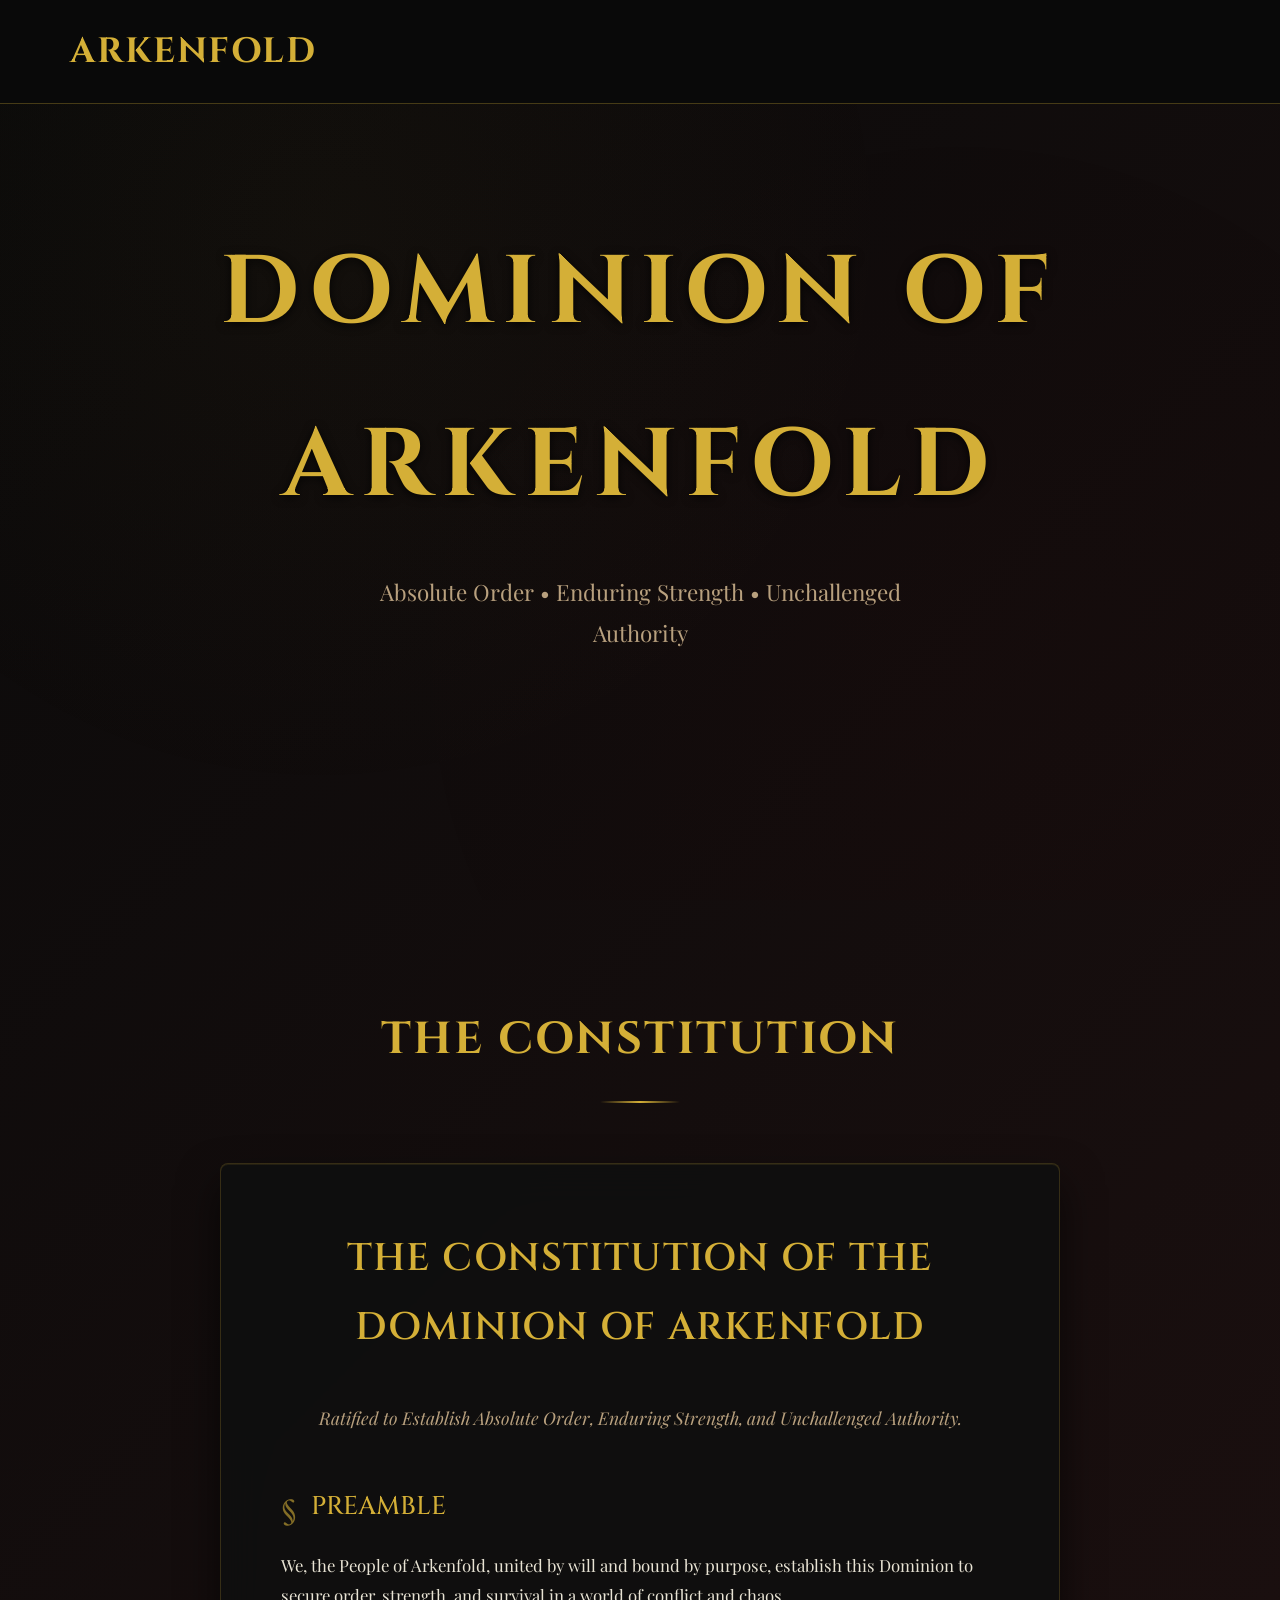
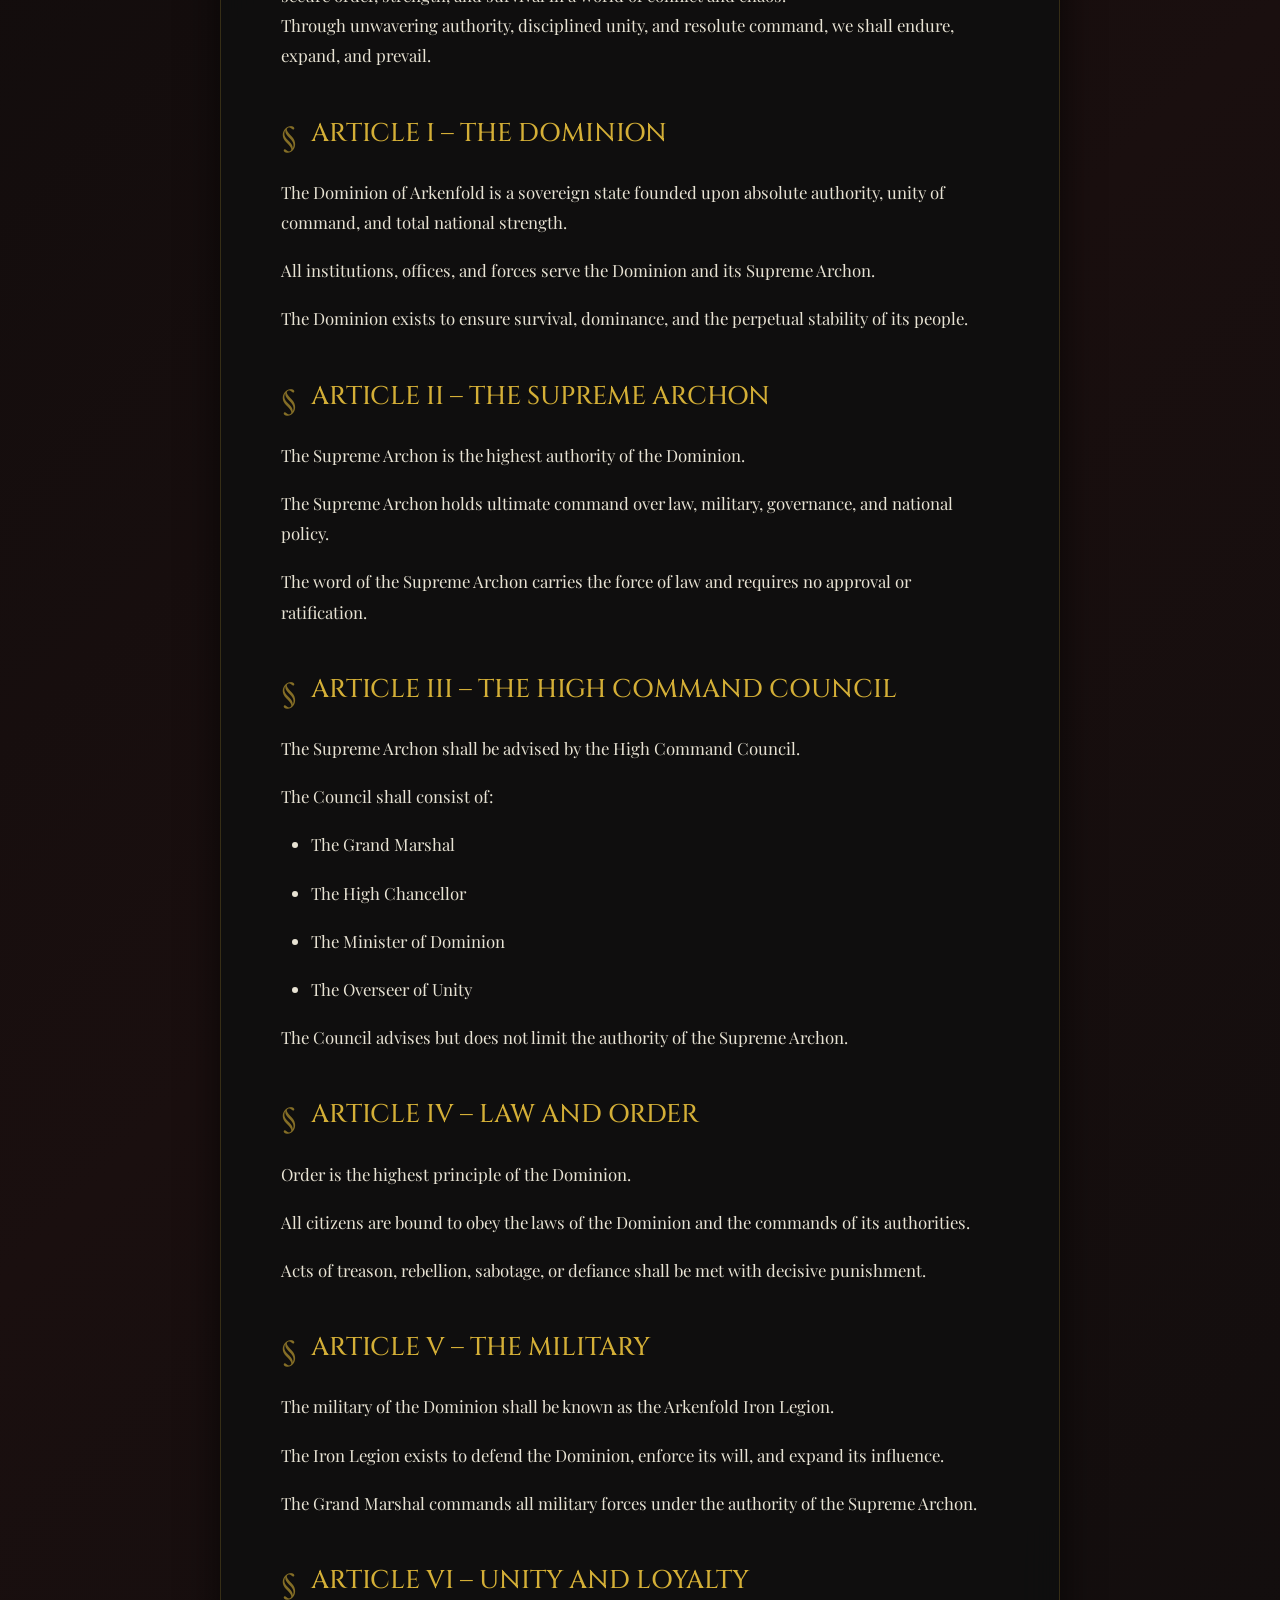
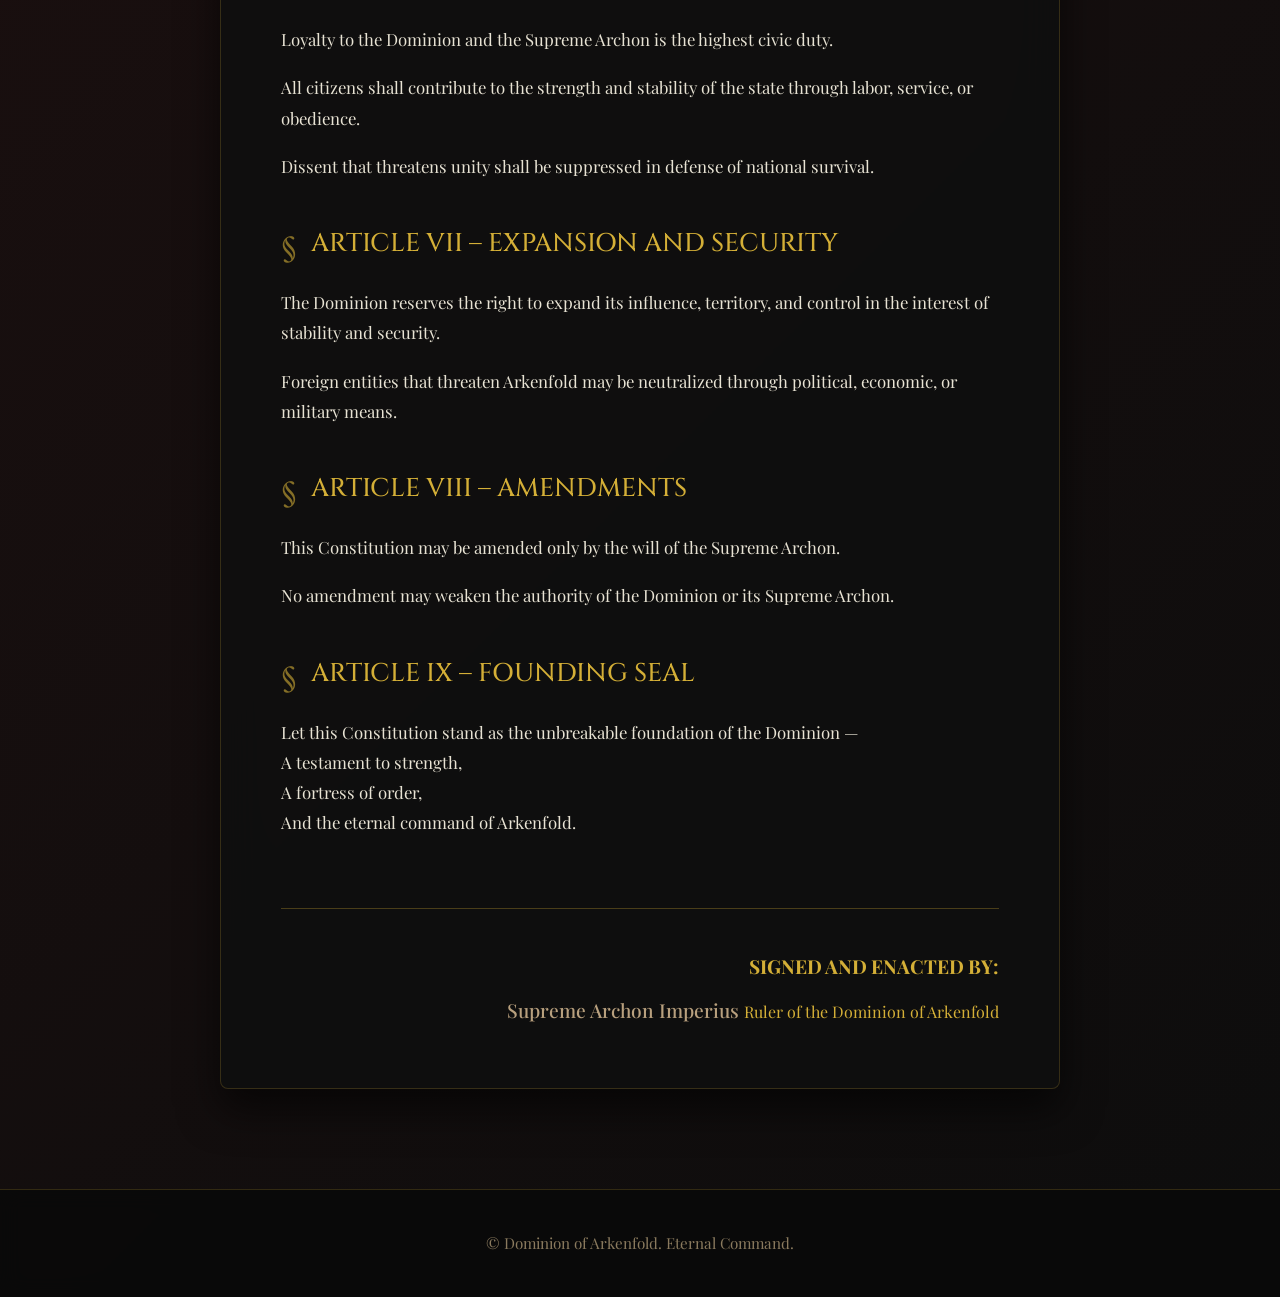
==== Arkenfold.html @ ac4cf546 "Add files via upload" ====
<!DOCTYPE html>
<html lang="en">
<head>
    <meta charset="UTF-8">
    <meta name="viewport" content="width=device-width, initial-scale=1.0">
    <title>Dominion of Arkenfold</title>
    <link href="https://fonts.googleapis.com/css2?family=Cinzel:wght@400;600;700&family=Playfair+Display:wght@400;700&display=swap" rel="stylesheet">
    <style>
        * {
            margin: 0;
            padding: 0;
            box-sizing: border-box;
        }

        body {
            font-family: 'Playfair Display', serif;
            background: linear-gradient(135deg, #0a0a0a 0%, #1a0f0f 50%, #0d0d0d 100%);
            color: #d4af37;
            line-height: 1.8;
            overflow-x: hidden;
        }

        /* Subtle background texture */
        body::before {
            content: '';
            position: fixed;
            top: 0;
            left: 0;
            width: 100%;
            height: 100%;
            background-image: 
                radial-gradient(circle at 25% 25%, rgba(212, 175, 55, 0.03) 0%, transparent 50%),
                radial-gradient(circle at 75% 75%, rgba(139, 0, 0, 0.02) 0%, transparent 50%);
            z-index: -1;
        }

        /* Header */
        header {
            background: rgba(10, 10, 10, 0.95);
            backdrop-filter: blur(10px);
            border-bottom: 1px solid rgba(212, 175, 55, 0.3);
            position: fixed;
            width: 100%;
            top: 0;
            z-index: 1000;
            padding: 20px 0;
        }

        .header-content {
            max-width: 1200px;
            margin: 0 auto;
            padding: 0 30px;
        }

        .logo {
            font-family: 'Cinzel', serif;
            font-size: 2.2em;
            font-weight: 700;
            color: #d4af37;
            letter-spacing: 0.05em;
            text-transform: uppercase;
        }

        /* Hero Section */
        .hero {
            height: 100vh;
            display: flex;
            flex-direction: column;
            align-items: center;
            justify-content: center;
            text-align: center;
            padding: 0 30px;
            position: relative;
        }

        .hero h1 {
            font-family: 'Cinzel', serif;
            font-size: clamp(3rem, 8vw, 6rem);
            color: #d4af37;
            margin-bottom: 20px;
            letter-spacing: 0.1em;
            text-shadow: 0 2px 10px rgba(0,0,0,0.8);
        }

        .hero-subtitle {
            font-size: 1.4em;
            color: #b8a07e;
            max-width: 600px;
            margin-bottom: 40px;
            font-weight: 400;
        }

        /* Constitution Section */
        .constitution {
            max-width: 900px;
            margin: 100px auto;
            padding: 0 30px;
        }

        .section-title {
            font-family: 'Cinzel', serif;
            font-size: 2.8em;
            text-align: center;
            color: #d4af37;
            margin-bottom: 60px;
            letter-spacing: 0.05em;
            position: relative;
        }

        .section-title::after {
            content: '';
            display: block;
            width: 80px;
            height: 2px;
            background: linear-gradient(90deg, transparent, #d4af37, transparent);
            margin: 20px auto;
        }

        .constitution-text {
            background: rgba(15, 15, 15, 0.9);
            backdrop-filter: blur(20px);
            border: 1px solid rgba(212, 175, 55, 0.2);
            border-radius: 8px;
            padding: 60px;
            box-shadow: 
                0 20px 40px rgba(0,0,0,0.6),
                inset 0 1px 0 rgba(212, 175, 55, 0.1);
        }

        .constitution-text h1 {
            font-family: 'Cinzel', serif;
            font-size: 2.4em;
            color: #d4af37;
            text-align: center;
            margin-bottom: 40px;
            letter-spacing: 0.03em;
            font-weight: 600;
        }

        .constitution-text .preamble {
            font-style: italic;
            color: #b8a07e;
            text-align: center;
            margin-bottom: 50px;
            font-size: 1.1em;
        }

        .constitution-text h2 {
            font-family: 'Cinzel', serif;
            font-size: 1.6em;
            color: #d4af37;
            margin: 40px 0 20px 0;
            font-weight: 500;
            position: relative;
            padding-left: 30px;
        }

        .constitution-text h2::before {
            content: '§';
            position: absolute;
            left: 0;
            color: rgba(212, 175, 55, 0.6);
            font-size: 1.2em;
        }

        .constitution-text p, .constitution-text li {
            margin-bottom: 18px;
            color: #e8e3d4;
            font-size: 1.05em;
        }

        .constitution-text ul {
            padding-left: 30px;
            margin: 15px 0;
        }

        .signature {
            text-align: right;
            margin-top: 70px;
            padding-top: 40px;
            border-top: 1px solid rgba(212, 175, 55, 0.3);
            font-size: 1.2em;
        }

        .signature strong {
            color: #d4af37;
            display: block;
            margin-bottom: 10px;
        }

        .signature em {
            color: #b8a07e;
            font-style: normal;
            font-weight: 500;
        }

        /* Footer */
        footer {
            background: rgba(10, 10, 10, 0.95);
            backdrop-filter: blur(10px);
            border-top: 1px solid rgba(212, 175, 55, 0.2);
            padding: 40px 0;
            text-align: center;
            color: #8a7a5e;
            font-size: 0.95em;
        }

        /* Responsive */
        @media (max-width: 768px) {
            .constitution-text {
                padding: 40px 30px;
                margin: 20px;
            }
            
            .hero h1 {
                letter-spacing: 0.02em;
            }
        }

        /* Elegant scrollbar */
        ::-webkit-scrollbar {
            width: 8px;
        }

        ::-webkit-scrollbar-track {
            background: rgba(15,15,15,0.5);
        }

        ::-webkit-scrollbar-thumb {
            background: rgba(212, 175, 55, 0.4);
            border-radius: 4px;
        }

        ::-webkit-scrollbar-thumb:hover {
            background: rgba(212, 175, 55, 0.6);
        }
    </style>
</head>
<body>
    <header>
        <div class="header-content">
            <div class="logo">ARKENFOLD</div>
        </div>
    </header>

    <section class="hero">
        <h1>DOMINION OF ARKENFOLD</h1>
        <p class="hero-subtitle">Absolute Order • Enduring Strength • Unchallenged Authority</p>
    </section>

    <section class="constitution">
        <h2 class="section-title">THE CONSTITUTION</h2>
        <div class="constitution-text">
            <h1>THE CONSTITUTION OF THE DOMINION OF ARKENFOLD</h1>
            <p class="preamble">Ratified to Establish Absolute Order, Enduring Strength, and Unchallenged Authority.</p>

            <h2>PREAMBLE</h2>
            <p>We, the People of Arkenfold, united by will and bound by purpose, establish this Dominion to secure order, strength, and survival in a world of conflict and chaos.<br>
            Through unwavering authority, disciplined unity, and resolute command, we shall endure, expand, and prevail.</p>

            <h2>ARTICLE I – THE DOMINION</h2>
            <p>The Dominion of Arkenfold is a sovereign state founded upon absolute authority, unity of command, and total national strength.</p>
            <p>All institutions, offices, and forces serve the Dominion and its Supreme Archon.</p>
            <p>The Dominion exists to ensure survival, dominance, and the perpetual stability of its people.</p>

            <h2>ARTICLE II – THE SUPREME ARCHON</h2>
            <p>The Supreme Archon is the highest authority of the Dominion.</p>
            <p>The Supreme Archon holds ultimate command over law, military, governance, and national policy.</p>
            <p>The word of the Supreme Archon carries the force of law and requires no approval or ratification.</p>

            <h2>ARTICLE III – THE HIGH COMMAND COUNCIL</h2>
            <p>The Supreme Archon shall be advised by the High Command Council.</p>
            <p>The Council shall consist of:</p>
            <ul>
                <li>The Grand Marshal</li>
                <li>The High Chancellor</li>
                <li>The Minister of Dominion</li>
                <li>The Overseer of Unity</li>
            </ul>
            <p>The Council advises but does not limit the authority of the Supreme Archon.</p>

            <h2>ARTICLE IV – LAW AND ORDER</h2>
            <p>Order is the highest principle of the Dominion.</p>
            <p>All citizens are bound to obey the laws of the Dominion and the commands of its authorities.</p>
            <p>Acts of treason, rebellion, sabotage, or defiance shall be met with decisive punishment.</p>

            <h2>ARTICLE V – THE MILITARY</h2>
            <p>The military of the Dominion shall be known as the Arkenfold Iron Legion.</p>
            <p>The Iron Legion exists to defend the Dominion, enforce its will, and expand its influence.</p>
            <p>The Grand Marshal commands all military forces under the authority of the Supreme Archon.</p>

            <h2>ARTICLE VI – UNITY AND LOYALTY</h2>
            <p>Loyalty to the Dominion and the Supreme Archon is the highest civic duty.</p>
            <p>All citizens shall contribute to the strength and stability of the state through labor, service, or obedience.</p>
            <p>Dissent that threatens unity shall be suppressed in defense of national survival.</p>

            <h2>ARTICLE VII – EXPANSION AND SECURITY</h2>
            <p>The Dominion reserves the right to expand its influence, territory, and control in the interest of stability and security.</p>
            <p>Foreign entities that threaten Arkenfold may be neutralized through political, economic, or military means.</p>

            <h2>ARTICLE VIII – AMENDMENTS</h2>
            <p>This Constitution may be amended only by the will of the Supreme Archon.</p>
            <p>No amendment may weaken the authority of the Dominion or its Supreme Archon.</p>

            <h2>ARTICLE IX – FOUNDING SEAL</h2>
            <p>Let this Constitution stand as the unbreakable foundation of the Dominion —<br>
            A testament to strength,<br>
            A fortress of order,<br>
            And the eternal command of Arkenfold.</p>

            <div class="signature">
                <strong>SIGNED AND ENACTED BY:</strong>
                <em>Supreme Archon Imperius</em>
                <small>Ruler of the Dominion of Arkenfold</small>
            </div>
        </div>
    </section>

    <footer>
        <p>&copy; Dominion of Arkenfold. Eternal Command.</p>
    </footer>
</body>
</html>
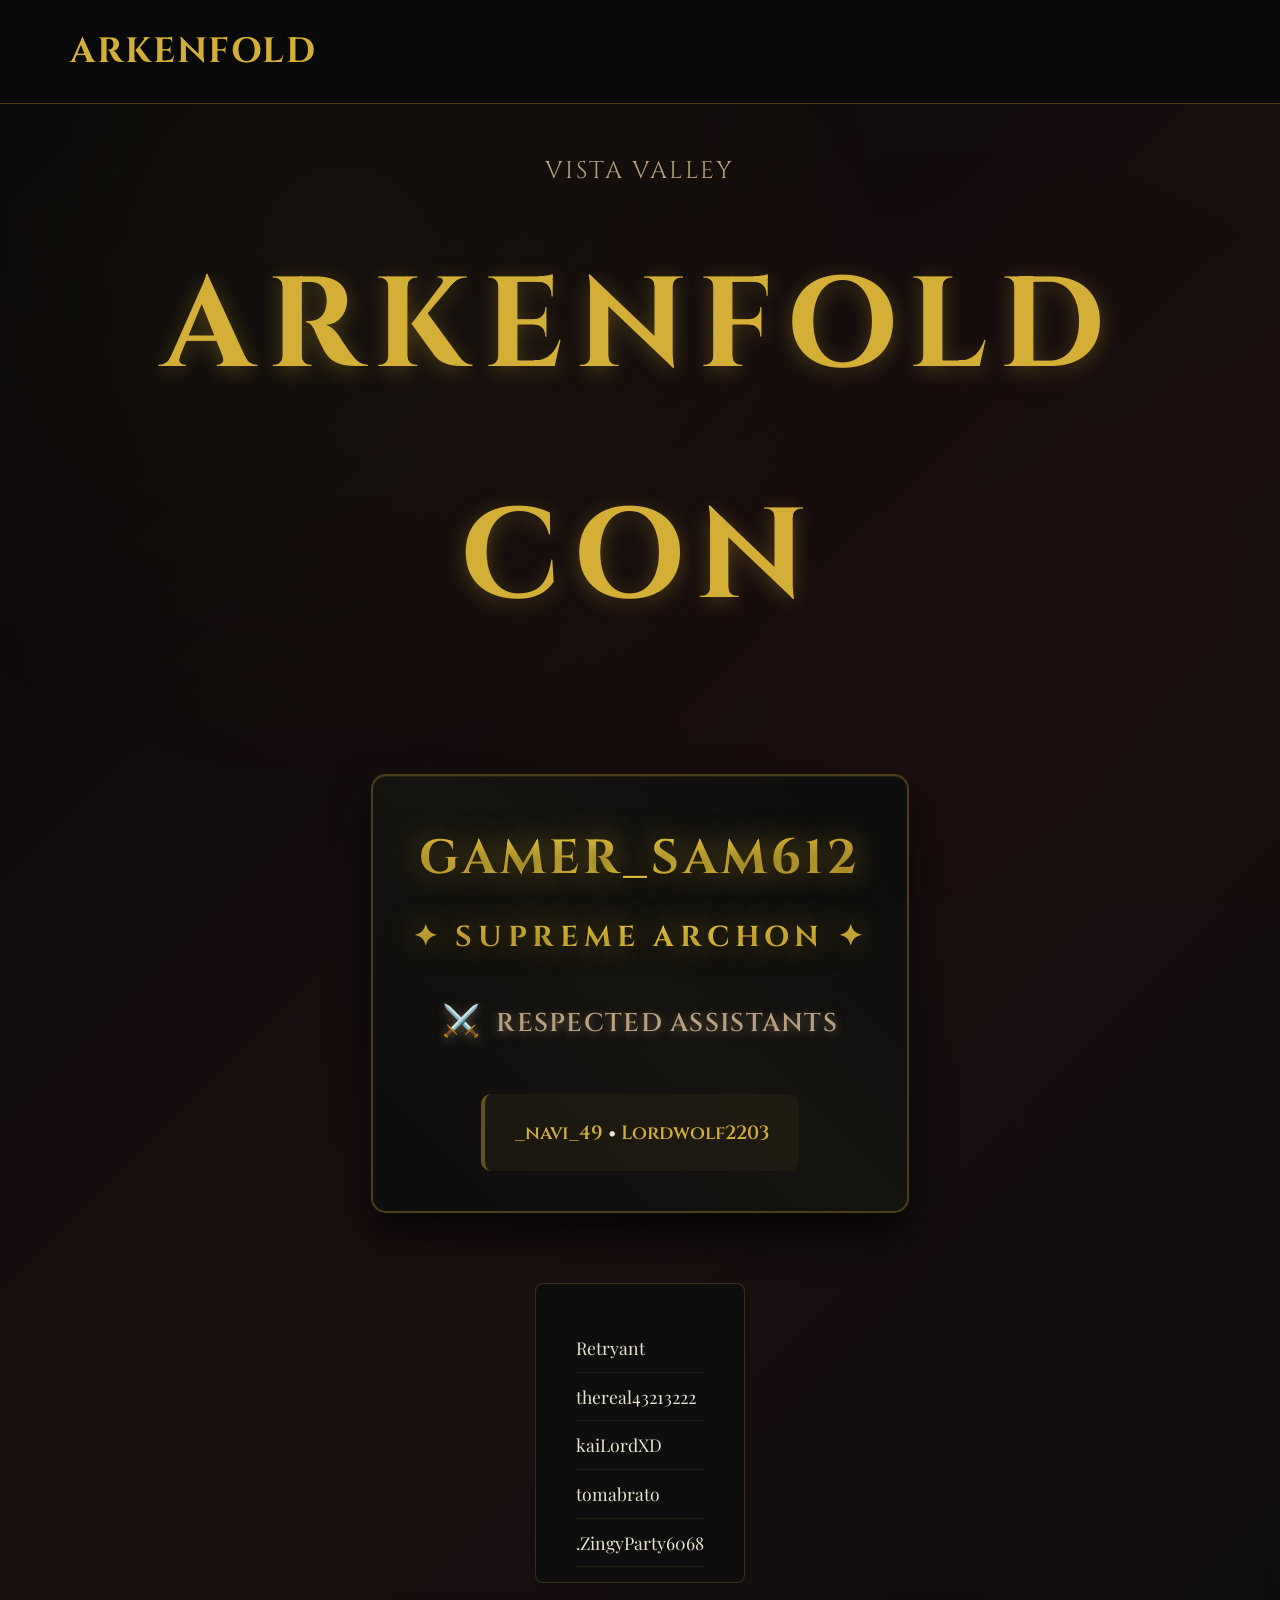
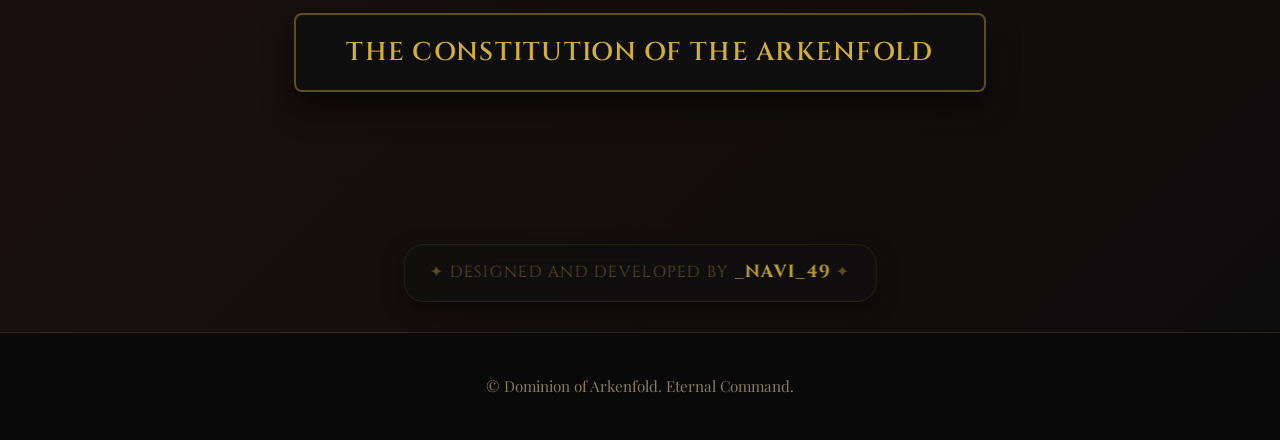
==== commit a273660a: "Add files via upload" ====
--- a/Arkenfold.html
+++ b/Arkenfold.html
@@ -1,323 +1,265 @@
-<!DOCTYPE html>
-<html lang="en">
-<head>
-    <meta charset="UTF-8">
-    <meta name="viewport" content="width=device-width, initial-scale=1.0">
-    <title>Dominion of Arkenfold</title>
-    <link href="https://fonts.googleapis.com/css2?family=Cinzel:wght@400;600;700&family=Playfair+Display:wght@400;700&display=swap" rel="stylesheet">
-    <style>
-        * {
-            margin: 0;
-            padding: 0;
-            box-sizing: border-box;
-        }
-
-        body {
-            font-family: 'Playfair Display', serif;
-            background: linear-gradient(135deg, #0a0a0a 0%, #1a0f0f 50%, #0d0d0d 100%);
-            color: #d4af37;
-            line-height: 1.8;
-            overflow-x: hidden;
-        }
-
-        /* Subtle background texture */
-        body::before {
-            content: '';
-            position: fixed;
-            top: 0;
-            left: 0;
-            width: 100%;
-            height: 100%;
-            background-image: 
-                radial-gradient(circle at 25% 25%, rgba(212, 175, 55, 0.03) 0%, transparent 50%),
-                radial-gradient(circle at 75% 75%, rgba(139, 0, 0, 0.02) 0%, transparent 50%);
-            z-index: -1;
-        }
-
-        /* Header */
-        header {
-            background: rgba(10, 10, 10, 0.95);
-            backdrop-filter: blur(10px);
-            border-bottom: 1px solid rgba(212, 175, 55, 0.3);
-            position: fixed;
-            width: 100%;
-            top: 0;
-            z-index: 1000;
-            padding: 20px 0;
-        }
-
-        .header-content {
-            max-width: 1200px;
-            margin: 0 auto;
-            padding: 0 30px;
-        }
-
-        .logo {
-            font-family: 'Cinzel', serif;
-            font-size: 2.2em;
-            font-weight: 700;
-            color: #d4af37;
-            letter-spacing: 0.05em;
-            text-transform: uppercase;
-        }
-
-        /* Hero Section */
-        .hero {
-            height: 100vh;
-            display: flex;
-            flex-direction: column;
-            align-items: center;
-            justify-content: center;
-            text-align: center;
-            padding: 0 30px;
-            position: relative;
-        }
-
-        .hero h1 {
-            font-family: 'Cinzel', serif;
-            font-size: clamp(3rem, 8vw, 6rem);
-            color: #d4af37;
-            margin-bottom: 20px;
-            letter-spacing: 0.1em;
-            text-shadow: 0 2px 10px rgba(0,0,0,0.8);
-        }
-
-        .hero-subtitle {
-            font-size: 1.4em;
-            color: #b8a07e;
-            max-width: 600px;
-            margin-bottom: 40px;
-            font-weight: 400;
-        }
-
-        /* Constitution Section */
-        .constitution {
-            max-width: 900px;
-            margin: 100px auto;
-            padding: 0 30px;
-        }
-
-        .section-title {
-            font-family: 'Cinzel', serif;
-            font-size: 2.8em;
-            text-align: center;
-            color: #d4af37;
-            margin-bottom: 60px;
-            letter-spacing: 0.05em;
-            position: relative;
-        }
-
-        .section-title::after {
-            content: '';
-            display: block;
-            width: 80px;
-            height: 2px;
-            background: linear-gradient(90deg, transparent, #d4af37, transparent);
-            margin: 20px auto;
-        }
-
-        .constitution-text {
-            background: rgba(15, 15, 15, 0.9);
-            backdrop-filter: blur(20px);
-            border: 1px solid rgba(212, 175, 55, 0.2);
-            border-radius: 8px;
-            padding: 60px;
-            box-shadow: 
-                0 20px 40px rgba(0,0,0,0.6),
-                inset 0 1px 0 rgba(212, 175, 55, 0.1);
-        }
-
-        .constitution-text h1 {
-            font-family: 'Cinzel', serif;
-            font-size: 2.4em;
-            color: #d4af37;
-            text-align: center;
-            margin-bottom: 40px;
-            letter-spacing: 0.03em;
-            font-weight: 600;
-        }
-
-        .constitution-text .preamble {
-            font-style: italic;
-            color: #b8a07e;
-            text-align: center;
-            margin-bottom: 50px;
-            font-size: 1.1em;
-        }
-
-        .constitution-text h2 {
-            font-family: 'Cinzel', serif;
-            font-size: 1.6em;
-            color: #d4af37;
-            margin: 40px 0 20px 0;
-            font-weight: 500;
-            position: relative;
-            padding-left: 30px;
-        }
-
-        .constitution-text h2::before {
-            content: '§';
-            position: absolute;
-            left: 0;
-            color: rgba(212, 175, 55, 0.6);
-            font-size: 1.2em;
-        }
-
-        .constitution-text p, .constitution-text li {
-            margin-bottom: 18px;
-            color: #e8e3d4;
-            font-size: 1.05em;
-        }
-
-        .constitution-text ul {
-            padding-left: 30px;
-            margin: 15px 0;
-        }
-
-        .signature {
-            text-align: right;
-            margin-top: 70px;
-            padding-top: 40px;
-            border-top: 1px solid rgba(212, 175, 55, 0.3);
-            font-size: 1.2em;
-        }
-
-        .signature strong {
-            color: #d4af37;
-            display: block;
-            margin-bottom: 10px;
-        }
-
-        .signature em {
-            color: #b8a07e;
-            font-style: normal;
-            font-weight: 500;
-        }
-
-        /* Footer */
-        footer {
-            background: rgba(10, 10, 10, 0.95);
-            backdrop-filter: blur(10px);
-            border-top: 1px solid rgba(212, 175, 55, 0.2);
-            padding: 40px 0;
-            text-align: center;
-            color: #8a7a5e;
-            font-size: 0.95em;
-        }
-
-        /* Responsive */
-        @media (max-width: 768px) {
-            .constitution-text {
-                padding: 40px 30px;
-                margin: 20px;
-            }
-            
-            .hero h1 {
-                letter-spacing: 0.02em;
-            }
-        }
-
-        /* Elegant scrollbar */
-        ::-webkit-scrollbar {
-            width: 8px;
-        }
-
-        ::-webkit-scrollbar-track {
-            background: rgba(15,15,15,0.5);
-        }
-
-        ::-webkit-scrollbar-thumb {
-            background: rgba(212, 175, 55, 0.4);
-            border-radius: 4px;
-        }
-
-        ::-webkit-scrollbar-thumb:hover {
-            background: rgba(212, 175, 55, 0.6);
-        }
-    </style>
-</head>
-<body>
-    <header>
-        <div class="header-content">
-            <div class="logo">ARKENFOLD</div>
-        </div>
-    </header>
-
-    <section class="hero">
-        <h1>DOMINION OF ARKENFOLD</h1>
-        <p class="hero-subtitle">Absolute Order • Enduring Strength • Unchallenged Authority</p>
-    </section>
-
-    <section class="constitution">
-        <h2 class="section-title">THE CONSTITUTION</h2>
-        <div class="constitution-text">
-            <h1>THE CONSTITUTION OF THE DOMINION OF ARKENFOLD</h1>
-            <p class="preamble">Ratified to Establish Absolute Order, Enduring Strength, and Unchallenged Authority.</p>
-
-            <h2>PREAMBLE</h2>
-            <p>We, the People of Arkenfold, united by will and bound by purpose, establish this Dominion to secure order, strength, and survival in a world of conflict and chaos.<br>
-            Through unwavering authority, disciplined unity, and resolute command, we shall endure, expand, and prevail.</p>
-
-            <h2>ARTICLE I – THE DOMINION</h2>
-            <p>The Dominion of Arkenfold is a sovereign state founded upon absolute authority, unity of command, and total national strength.</p>
-            <p>All institutions, offices, and forces serve the Dominion and its Supreme Archon.</p>
-            <p>The Dominion exists to ensure survival, dominance, and the perpetual stability of its people.</p>
-
-            <h2>ARTICLE II – THE SUPREME ARCHON</h2>
-            <p>The Supreme Archon is the highest authority of the Dominion.</p>
-            <p>The Supreme Archon holds ultimate command over law, military, governance, and national policy.</p>
-            <p>The word of the Supreme Archon carries the force of law and requires no approval or ratification.</p>
-
-            <h2>ARTICLE III – THE HIGH COMMAND COUNCIL</h2>
-            <p>The Supreme Archon shall be advised by the High Command Council.</p>
-            <p>The Council shall consist of:</p>
-            <ul>
-                <li>The Grand Marshal</li>
-                <li>The High Chancellor</li>
-                <li>The Minister of Dominion</li>
-                <li>The Overseer of Unity</li>
-            </ul>
-            <p>The Council advises but does not limit the authority of the Supreme Archon.</p>
-
-            <h2>ARTICLE IV – LAW AND ORDER</h2>
-            <p>Order is the highest principle of the Dominion.</p>
-            <p>All citizens are bound to obey the laws of the Dominion and the commands of its authorities.</p>
-            <p>Acts of treason, rebellion, sabotage, or defiance shall be met with decisive punishment.</p>
-
-            <h2>ARTICLE V – THE MILITARY</h2>
-            <p>The military of the Dominion shall be known as the Arkenfold Iron Legion.</p>
-            <p>The Iron Legion exists to defend the Dominion, enforce its will, and expand its influence.</p>
-            <p>The Grand Marshal commands all military forces under the authority of the Supreme Archon.</p>
-
-            <h2>ARTICLE VI – UNITY AND LOYALTY</h2>
-            <p>Loyalty to the Dominion and the Supreme Archon is the highest civic duty.</p>
-            <p>All citizens shall contribute to the strength and stability of the state through labor, service, or obedience.</p>
-            <p>Dissent that threatens unity shall be suppressed in defense of national survival.</p>
-
-            <h2>ARTICLE VII – EXPANSION AND SECURITY</h2>
-            <p>The Dominion reserves the right to expand its influence, territory, and control in the interest of stability and security.</p>
-            <p>Foreign entities that threaten Arkenfold may be neutralized through political, economic, or military means.</p>
-
-            <h2>ARTICLE VIII – AMENDMENTS</h2>
-            <p>This Constitution may be amended only by the will of the Supreme Archon.</p>
-            <p>No amendment may weaken the authority of the Dominion or its Supreme Archon.</p>
-
-            <h2>ARTICLE IX – FOUNDING SEAL</h2>
-            <p>Let this Constitution stand as the unbreakable foundation of the Dominion —<br>
-            A testament to strength,<br>
-            A fortress of order,<br>
-            And the eternal command of Arkenfold.</p>
-
-            <div class="signature">
-                <strong>SIGNED AND ENACTED BY:</strong>
-                <em>Supreme Archon Imperius</em>
-                <small>Ruler of the Dominion of Arkenfold</small>
-            </div>
-        </div>
-    </section>
-
-    <footer>
-        <p>&copy; Dominion of Arkenfold. Eternal Command.</p>
-    </footer>
-</body>
-</html>+<!DOCTYPE html>
+<html lang="en">
+<head>
+	<meta charset="UTF-8">
+	<meta name="viewport" content="width=device-width, initial-scale=1.0">
+	<title>Dominion of Arkenfold</title>
+	<link href="https://fonts.googleapis.com/css2?family=Cinzel:wght@400;600;700&family=Playfair+Display:wght@400;700&display=swap" rel="stylesheet">
+	<style>
+		* { margin: 0; padding: 0; box-sizing: border-box; }
+		body { font-family: 'Playfair Display', serif; background: linear-gradient(135deg, #0a0a0a 0%, #1a0f0f 50%, #0d0d0d 100%); color: #d4af37; line-height: 1.8; overflow-x: hidden; }
+		body::before { content: ''; position: fixed; top: 0; left: 0; width: 100%; height: 100%; background-image: radial-gradient(circle at 25% 25%, rgba(212, 175, 55, 0.03) 0%, transparent 50%), radial-gradient(circle at 75% 75%, rgba(139, 0, 0, 0.02) 0%, transparent 50%); z-index: -1; }
+		
+		header { background: rgba(10, 10, 10, 0.95); backdrop-filter: blur(10px); border-bottom: 1px solid rgba(212, 175, 55, 0.3); position: fixed; width: 100%; top: 0; z-index: 1000; padding: 20px 0; }
+		.header-content { max-width: 1200px; margin: 0 auto; padding: 0 30px; }
+		.logo { font-family: 'Cinzel', serif; font-size: 2.2em; font-weight: 700; color: #d4af37; letter-spacing: 0.05em; text-transform: uppercase; }
+		
+		/* Homepage Styles */
+		.page { 
+			min-height: 100vh; 
+			display: none; 
+			flex-direction: column; 
+			align-items: center; 
+			justify-content: flex-start; 
+			text-align: center; 
+			padding: 150px 30px 200px; 
+			position: relative;
+		}
+		.page.active { display: flex; }
+		.vista-valley { font-family: 'Cinzel', serif; font-size: 1.5rem; color: #b8a07e; margin-bottom: 20px; letter-spacing: 0.1em; text-transform: uppercase; }
+		.arkenfold-con { font-family: 'Cinzel', serif; font-size: clamp(4rem, 10vw, 8rem); color: #d4af37; margin-bottom: 60px; letter-spacing: 0.1em; text-shadow: 0 4px 20px rgba(212, 175, 55, 0.3); text-transform: uppercase; }
+		
+		/* Enhanced Leader & Assistants Styling */
+		.leadership-container { 
+			background: rgba(15, 15, 15, 0.9); 
+			backdrop-filter: blur(25px); 
+			border: 2px solid rgba(212, 175, 55, 0.3); 
+			border-radius: 15px; 
+			padding: 40px; 
+			margin: 40px 0; 
+			box-shadow: 0 20px 40px rgba(0,0,0,0.7), inset 0 1px 0 rgba(212, 175, 55, 0.1);
+			position: relative;
+			overflow: hidden;
+		}
+		.leadership-container::before {
+			content: '';
+			position: absolute;
+			top: -50%;
+			left: -50%;
+			width: 200%;
+			height: 200%;
+			background: linear-gradient(45deg, transparent 30%, rgba(212, 175, 55, 0.03) 50%, transparent 70%);
+			animation: shimmer 3s infinite;
+			pointer-events: none;
+		}
+		@keyframes shimmer {
+			0% { transform: translateX(-100%) translateY(-100%) rotate(45deg); }
+			100% { transform: translateX(100%) translateY(100%) rotate(45deg); }
+		}
+		
+		.leader-name { 
+			font-family: 'Cinzel', serif; 
+			font-size: clamp(2.2em, 5vw, 3em); 
+			color: #d4af37; 
+			font-weight: 700; 
+			margin-bottom: 30px; 
+			letter-spacing: 0.08em; 
+			text-shadow: 0 0 30px rgba(212, 175, 55, 0.6), 0 4px 20px rgba(0,0,0,0.8);
+			text-transform: uppercase;
+			position: relative;
+			background: linear-gradient(45deg, #d4af37, #f4d03f, #d4af37);
+			-webkit-background-clip: text;
+			-webkit-text-fill-color: transparent;
+			background-clip: text;
+		}
+		.leader-name::after {
+			content: '✦ SUPREME ARCHON ✦';
+			display: block;
+			font-family: 'Cinzel', serif;
+			font-size: 0.6em;
+			color: rgba(212, 175, 55, 0.6);
+			letter-spacing: 0.2em;
+			margin-top: 10px;
+			text-transform: uppercase;
+		}
+		
+		.assistants-name { 
+			font-family: 'Cinzel', serif; 
+			font-size: 1.6em; 
+			color: #b8a07e; 
+			font-weight: 600; 
+			margin: 30px 0; 
+			letter-spacing: 0.05em; 
+			text-shadow: 0 2px 10px rgba(184, 160, 126, 0.5);
+			text-transform: uppercase;
+			position: relative;
+		}
+		.assistants-name::before {
+			content: '⚔️';
+			margin-right: 15px;
+			font-size: 1.2em;
+		}
+		.assistants-list {
+			display: inline-block;
+			font-family: 'Playfair Display', serif;
+			font-size: 1.2em;
+			color: #e8e3d4;
+			background: rgba(212, 175, 55, 0.05);
+			padding: 20px 30px;
+			border-radius: 10px;
+			border-left: 4px solid rgba(212, 175, 55, 0.4);
+			margin-top: 15px;
+		}
+		.assistants-list span {
+			color: #d4af37;
+			font-weight: 600;
+			font-family: 'Cinzel', serif;
+		}
+		
+		.members-list { background: rgba(15, 15, 15, 0.9); backdrop-filter: blur(20px); border: 1px solid rgba(212, 175, 55, 0.2); border-radius: 8px; padding: 40px; margin: 30px 0; max-height: 300px; overflow-y: auto; list-style: none; display: inline-block; text-align: left; }
+		.members-list li { font-family: 'Playfair Display', serif; font-size: 1.1em; color: #e8e3d4; padding: 8px 0; border-bottom: 1px solid rgba(212, 175, 55, 0.1); transition: all 0.3s ease; }
+		.members-list li:hover { color: #d4af37; padding-left: 20px; background: rgba(212, 175, 55, 0.05); }
+		.constitution-btn { display: inline-block; font-family: 'Cinzel', serif; font-size: 1.6em; font-weight: 600; color: #d4af37; background: rgba(15, 15, 15, 0.9); backdrop-filter: blur(20px); border: 2px solid rgba(212, 175, 55, 0.4); padding: 20px 50px; border-radius: 8px; text-decoration: none; letter-spacing: 0.05em; text-transform: uppercase; transition: all 0.4s cubic-bezier(0.25, 0.46, 0.45, 0.94); box-shadow: 0 15px 30px rgba(0,0,0,0.6); cursor: pointer; margin-bottom: 40px; }
+		.constitution-btn:hover { transform: translateY(-5px) scale(1.05); border-color: #d4af37; box-shadow: 0 25px 50px rgba(212, 175, 55, 0.3); }
+		
+		/* Designer Credit Styling - Positioned at VERY BOTTOM */
+		.designer-credit {
+			position: absolute;
+			bottom: 30px;
+			left: 50%;
+			transform: translateX(-50%);
+			font-family: 'Cinzel', serif;
+			font-size: 1em;
+			color: rgba(212, 175, 55, 0.5);
+			letter-spacing: 0.08em;
+			text-transform: uppercase;
+			background: rgba(15, 15, 15, 0.7);
+			backdrop-filter: blur(20px);
+			padding: 12px 25px;
+			border: 1px solid rgba(212, 175, 55, 0.15);
+			border-radius: 20px;
+			box-shadow: 0 8px 25px rgba(0,0,0,0.6);
+			transition: all 0.4s ease;
+			opacity: 0.8;
+			z-index: 10;
+		}
+		.designer-credit:hover {
+			color: #d4af37;
+			border-color: rgba(212, 175, 55, 0.4);
+			box-shadow: 0 12px 35px rgba(212, 175, 55, 0.15);
+			transform: translateX(-50%) translateY(-3px);
+			opacity: 1;
+		}
+		.designer-credit span {
+			color: #d4af37;
+			font-weight: 700;
+			background: linear-gradient(45deg, #d4af37, #f4d03f, #d4af37);
+			-webkit-background-clip: text;
+			-webkit-text-fill-color: transparent;
+			background-clip: text;
+			font-size: 1.1em;
+		}
+		
+		/* Constitution Styles */
+		.constitution-content { max-width: 900px; margin: 100px auto; padding: 0 30px; opacity: 0; transform: translateY(50px); transition: all 0.8s ease; }
+		.constitution-content.active { opacity: 1; transform: translateY(0); }
+		.section-title { font-family: 'Cinzel', serif; font-size: 2.8em; text-align: center; color: #d4af37; margin-bottom: 60px; letter-spacing: 0.05em; position: relative; }
+		.section-title::after { content: ''; display: block; width: 80px; height: 2px; background: linear-gradient(90deg, transparent, #d4af37, transparent); margin: 20px auto; }
+		.constitution-text { background: rgba(15, 15, 15, 0.9); backdrop-filter: blur(20px); border: 1px solid rgba(212, 175, 55, 0.2); border-radius: 8px; padding: 60px; box-shadow: 0 20px 40px rgba(0,0,0,0.6), inset 0 1px 0 rgba(212, 175, 55, 0.1); margin-bottom: 40px; }
+		.constitution-text h1 { font-family: 'Cinzel', serif; font-size: 2.4em; color: #d4af37; text-align: center; margin-bottom: 40px; letter-spacing: 0.03em; font-weight: 600; }
+		.constitution-text .preamble { font-style: italic; color: #b8a07e; text-align: center; margin-bottom: 50px; font-size: 1.1em; }
+		.constitution-text h2 { font-family: 'Cinzel', serif; font-size: 1.6em; color: #d4af37; margin: 40px 0 20px 0; font-weight: 500; position: relative; padding-left: 30px; }
+		.constitution-text h2::before { content: '§'; position: absolute; left: 0; color: rgba(212, 175, 55, 0.6); font-size: 1.2em; }
+		.constitution-text p, .constitution-text li { margin-bottom: 18px; color: #e8e3d4; font-size: 1.05em; }
+		.constitution-text ul { padding-left: 30px; margin: 15px 0; }
+		.back-btn { font-family: 'Cinzel', serif; font-size: 1.2em; color: #d4af37; background: rgba(15, 15, 15, 0.9); border: 2px solid rgba(212, 175, 55, 0.4); padding: 15px 30px; border-radius: 8px; text-decoration: none; margin-top: 40px; display: inline-block; transition: all 0.3s ease; }
+		.back-btn:hover { background: rgba(212, 175, 55, 0.1); transform: translateY(-2px); }
+		
+		footer { background: rgba(10, 10, 10, 0.95); backdrop-filter: blur(10px); border-top: 1px solid rgba(212, 175, 55, 0.2); padding: 40px 0; text-align: center; color: #8a7a5e; font-size: 0.95em; margin-top: auto; width: 100%; }
+		
+		@media (max-width: 768px) { 
+			.page { padding: 150px 20px 250px; }
+			.constitution-text { padding: 40px 30px; margin: 20px; }
+			.leadership-container { padding: 30px 20px; margin: 20px 0; }
+			.designer-credit { bottom: 20px; font-size: 0.9em; padding: 10px 20px; }
+		}
+		::-webkit-scrollbar { width: 8px; } ::-webkit-scrollbar-track { background: rgba(15,15,15,0.5); } ::-webkit-scrollbar-thumb { background: rgba(212, 175, 55, 0.4); border-radius: 4px; } ::-webkit-scrollbar-thumb:hover { background: rgba(212, 175, 55, 0.6); }
+	</style>
+</head>
+<body>
+	<header>
+		<div class="header-content">
+			<div class="logo">ARKENFOLD</div>
+		</div>
+	</header>
+
+	<!-- Homepage -->
+	<section class="page active" id="home">
+		<div class="vista-valley">VISTA VALLEY</div>
+		<h1 class="arkenfold-con">Arkenfold Con</h1>
+		
+		<div class="leadership-container">
+			<div class="leader-name">Gamer_sam612</div>
+			<div class="assistants-name">Respected Assistants</div>
+			<div class="assistants-list">
+				<span>_navi_49</span> • <span>Lordwolf2203</span>
+			</div>
+		</div>
+		
+		<ul class="members-list">
+			<li>Retryant</li><li>thereal43213222</li><li>kaiLordXD</li><li>tomabrato</li><li>.ZingyParty6068</li>
+			<li>poisedsole35967</li><li>RicardoDono</li><li>golfista222</li><li>Acc200</li><li>Amfound</li>
+			<li>Onpowerg</li><li>.RadTerror202</li><li>Deadsoul888</li><li>LordAspect888</li><li>SKYKING4000</li>
+			<li>leafy02leafeon</li><li>Alein2203</li><li>KhioALT</li><li>LordAspect777</li><li>7youngstunna7</li>
+		</ul>
+		<button class="constitution-btn" onclick="showConstitution()">The Constitution of the Arkenfold</button>
+		
+		<div class="designer-credit">
+			✦ Designed and Developed by <span>_navi_49</span> ✦
+		</div>
+	</section>
+
+	<!-- Constitution Page -->
+	<section class="page" id="constitution">
+		<div class="constitution-content" id="const-content">
+			<h2 class="section-title">THE CONSTITUTION</h2>
+			<div class="constitution-text">
+				<h1>THE CONSTITUTION OF THE DOMINION OF ARKENFOLD</h1>
+				<p class="preamble">Ratified to Establish Absolute Order, Enduring Strength, and Unchallenged Authority.</p>
+				<h2>PREAMBLE</h2><p>We, the People of Arkenfold, united by will and bound by purpose, establish this Dominion to secure order, strength, and survival in a world of conflict and chaos.<br>Through unwavering authority, disciplined unity, and resolute command, we shall endure, expand, and prevail.</p>
+			<h2>ARTICLE I – THE DOMINION</h2><p>The Dominion of Arkenfold is a sovereign state founded upon absolute authority, unity of command, and total national strength.</p><p>All institutions, offices, and forces serve the Dominion and its Supreme Archon.</p><p>The Dominion exists to ensure survival, dominance, and the perpetual stability of its people.</p>
+					<h2>ARTICLE II – THE SUPREME ARCHON</h2><p>The Supreme Archon is the highest authority of the Dominion.</p><p>The Supreme Archon holds ultimate command over law, military, governance, and national policy.</p><p>The word of the Supreme Archon carries the force of law and requires no approval or ratification.</p>
+					<h2>ARTICLE III – THE HIGH COMMAND COUNCIL</h2><p>The Supreme Archon shall be advised by the High Command Council.</p><p>The Council shall consist of:</p><ul><li>The Grand Marshal</li><li>The High Chancellor</li><li>The Minister of Dominion</li><li>The Overseer of Unity</li></ul><p>The Council advises but does not limit the authority of the Supreme Archon.</p>
+					<h2>ARTICLE IV – LAW AND ORDER</h2><p>Order is the highest principle of the Dominion.</p><p>All citizens are bound to obey the laws of the Dominion and the commands of its authorities.</p><p>Acts of treason, rebellion, sabotage, or defiance shall be met with decisive punishment.</p>
+					<h2>ARTICLE V – THE MILITARY</h2><p>The military of the Dominion shall be known as the Arkenfold Iron Legion.</p><p>The Iron Legion exists to defend the Dominion, enforce its will, and expand its influence.</p><p>The Grand Marshal commands all military forces under the authority of the Supreme Archon.</p>
+					<h2>ARTICLE VI – UNITY AND LOYALTY</h2><p>Loyalty to the Dominion and the Supreme Archon is the highest civic duty.</p><p>All citizens shall contribute to the strength and stability of the state through labor, service, or obedience.</p><p>Dissent that threatens unity shall be suppressed in defense of national survival.</p>
+					<h2>ARTICLE VII – EXPANSION AND SECURITY</h2><p>The Dominion reserves the right to expand its influence, territory, and control in the interest of stability and security.</p><p>Foreign entities that threaten Arkenfold may be neutralized through political, economic, or military means.</p>
+					<h2>ARTICLE VIII – AMENDMENTS</h2><p>This Constitution may be amended only by the will of the Supreme Archon.</p><p>No amendment may weaken the authority of the Dominion or its Supreme Archon.</p>
+					<h2>ARTICLE IX – FOUNDING SEAL</h2><p>Let this Constitution stand as the unbreakable foundation of the Dominion —<br>A testament to strength,<br>A fortress of order,<br>And the eternal command of Arkenfold.</p>
+					<div style="text-align: right; margin-top: 70px; padding-top: 40px; border-top: 1px solid rgba(212, 175, 55, 0.3); font-size: 1.2em;">
+						<strong>SIGNED AND ENACTED BY:</strong><br><em>Supreme Archon Imperius</em><br><small>Ruler of the Dominion of Arkenfold</small>
+					</div>
+					<a href="#" class="back-btn" onclick="showHome()">← Back to Home</a>
+				</div>
+			</div>
+		</section>
+            
+		<footer>
+			<p>&copy; Dominion of Arkenfold. Eternal Command.</p>
+		</footer>
+
+		<script>
+			function showConstitution() {
+				document.getElementById('home').classList.remove('active');
+				document.getElementById('constitution').classList.add('active');
+				window.scrollTo(0,0);
+				setTimeout(() => document.getElementById('const-content').classList.add('active'), 100);
+			}
+			function showHome() {
+				document.getElementById('constitution').classList.remove('active');
+				document.getElementById('home').classList.add('active');
+				document.getElementById('const-content').classList.remove('active');
+			}
+		</script>
+	</body>
+	</html>
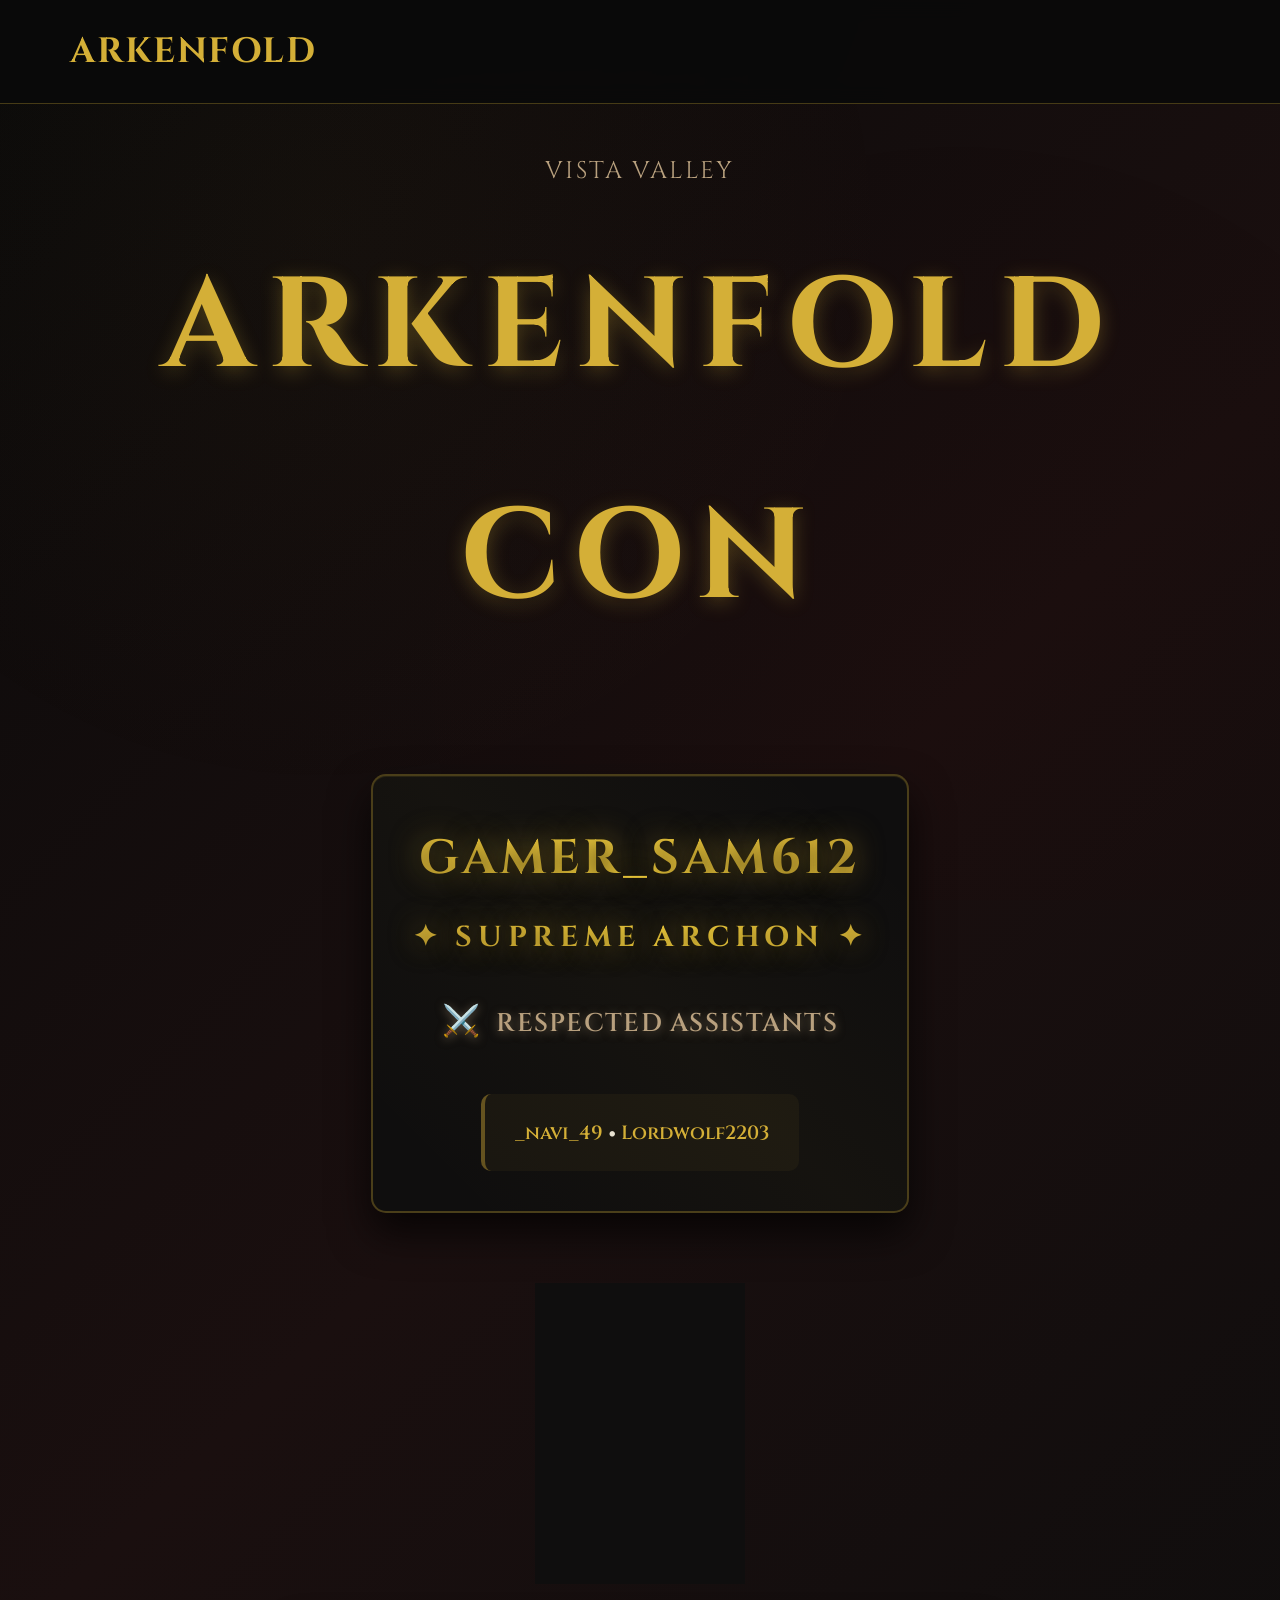
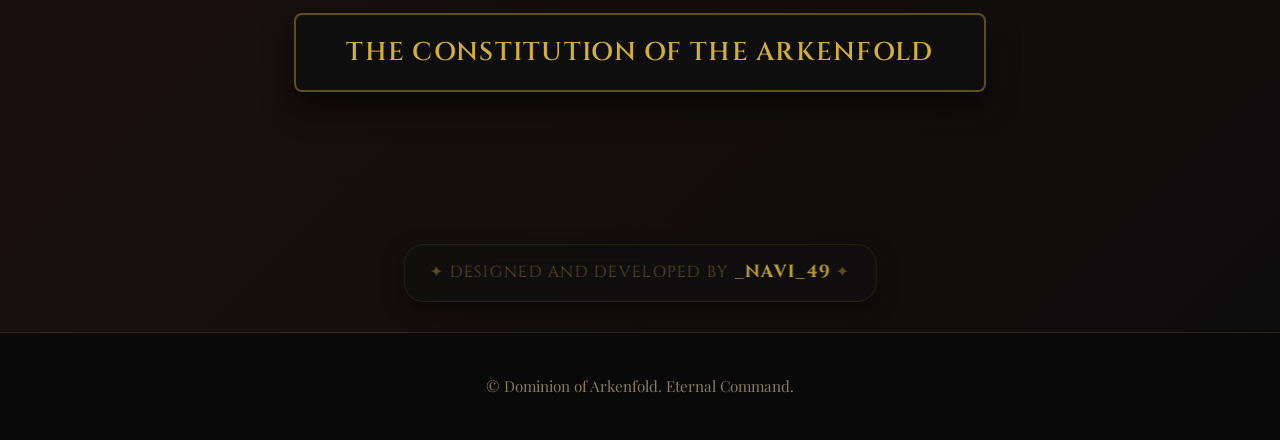
==== commit 376416cd: "Fix HTML encoding issues in Arkenfold.html" ====
--- a/Arkenfold.html
+++ b/Arkenfold.html
@@ -262,4 +262,4 @@
 			}
 		</script>
 	</body>
-	</html>+	</html>
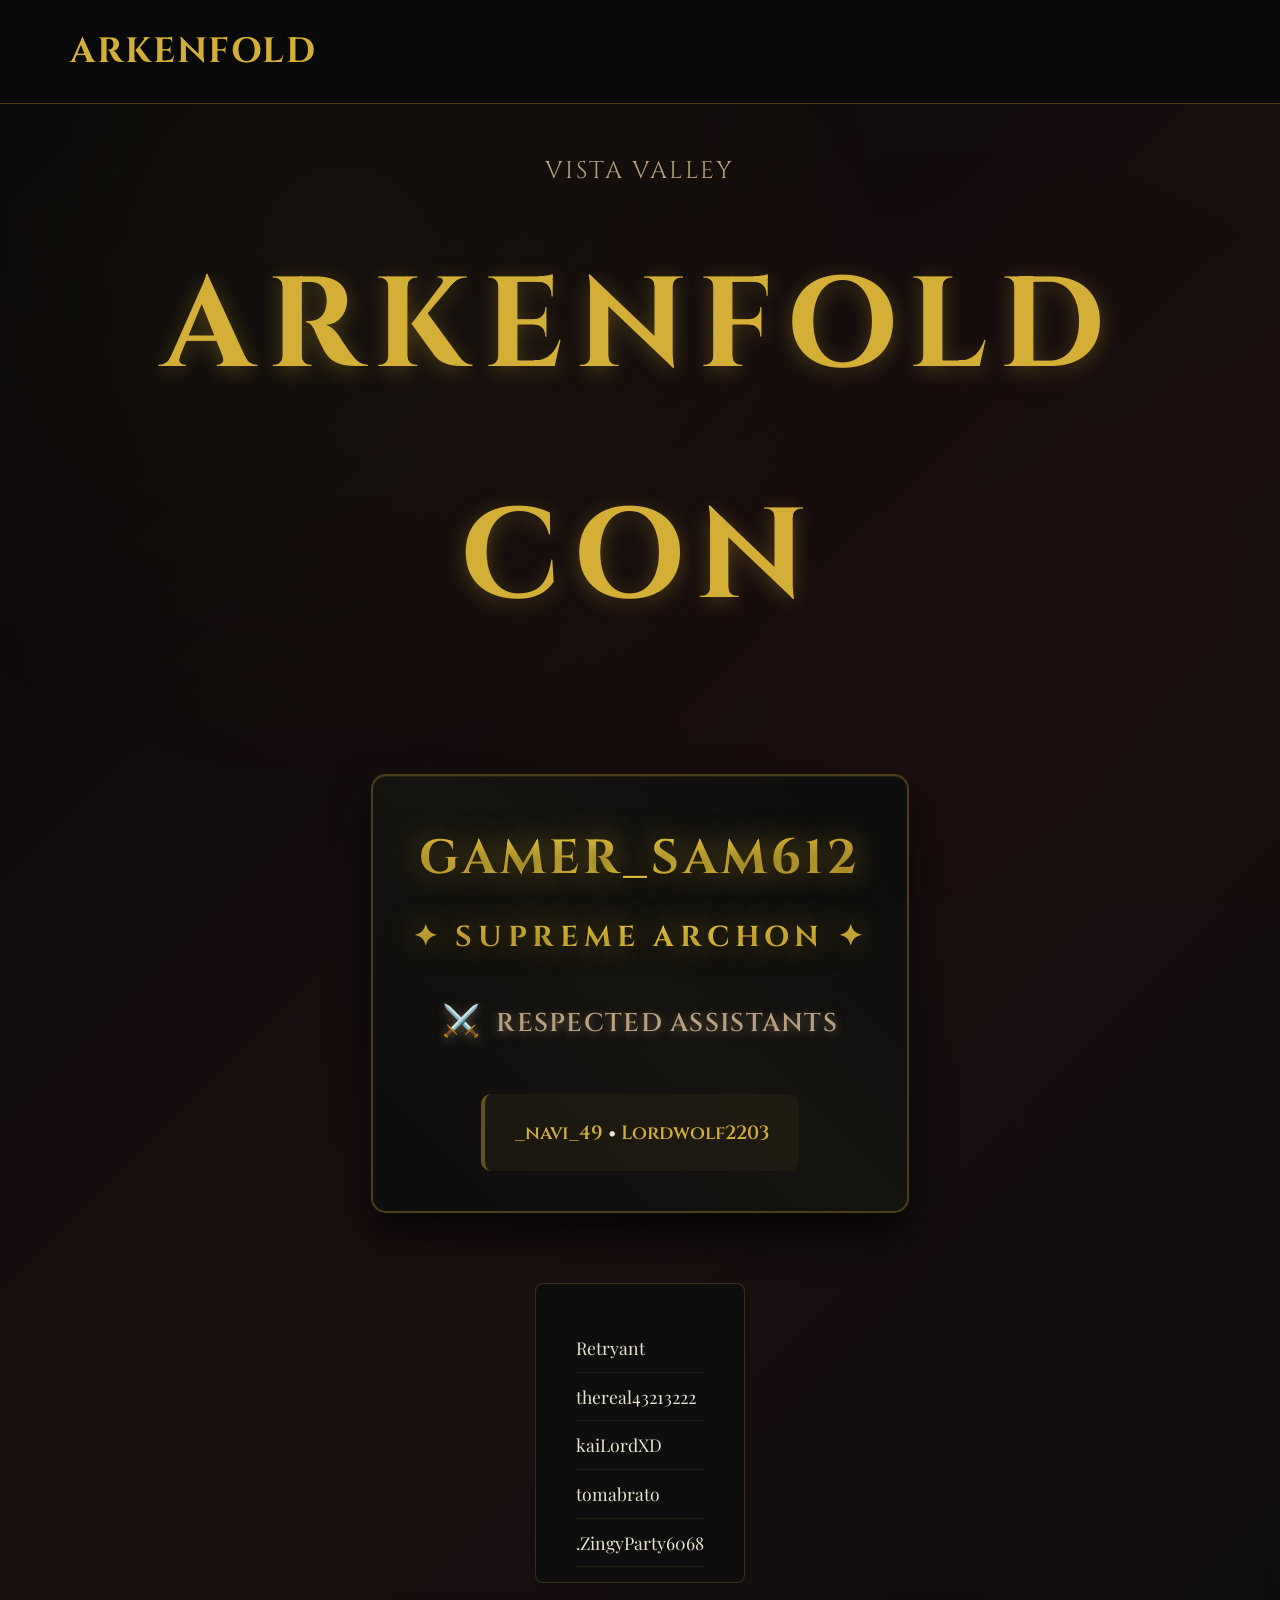
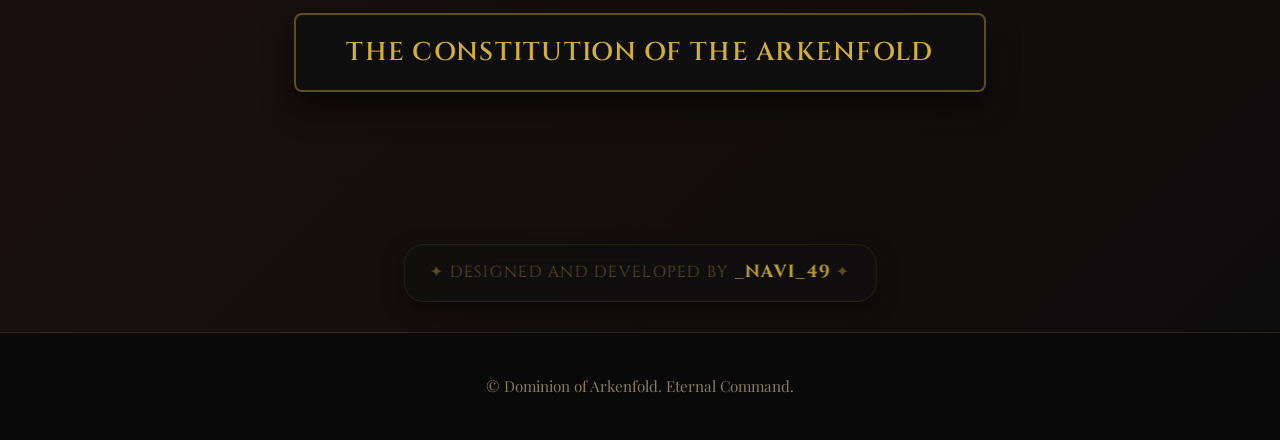
==== commit 02b8bb80: "Arkenfold" ====
--- a/Arkenfold.html
+++ b/Arkenfold.html
@@ -1,265 +1,265 @@
-<!DOCTYPE html>
-<html lang="en">
-<head>
-	<meta charset="UTF-8">
-	<meta name="viewport" content="width=device-width, initial-scale=1.0">
-	<title>Dominion of Arkenfold</title>
-	<link href="https://fonts.googleapis.com/css2?family=Cinzel:wght@400;600;700&family=Playfair+Display:wght@400;700&display=swap" rel="stylesheet">
-	<style>
-		* { margin: 0; padding: 0; box-sizing: border-box; }
-		body { font-family: 'Playfair Display', serif; background: linear-gradient(135deg, #0a0a0a 0%, #1a0f0f 50%, #0d0d0d 100%); color: #d4af37; line-height: 1.8; overflow-x: hidden; }
-		body::before { content: ''; position: fixed; top: 0; left: 0; width: 100%; height: 100%; background-image: radial-gradient(circle at 25% 25%, rgba(212, 175, 55, 0.03) 0%, transparent 50%), radial-gradient(circle at 75% 75%, rgba(139, 0, 0, 0.02) 0%, transparent 50%); z-index: -1; }
-		
-		header { background: rgba(10, 10, 10, 0.95); backdrop-filter: blur(10px); border-bottom: 1px solid rgba(212, 175, 55, 0.3); position: fixed; width: 100%; top: 0; z-index: 1000; padding: 20px 0; }
-		.header-content { max-width: 1200px; margin: 0 auto; padding: 0 30px; }
-		.logo { font-family: 'Cinzel', serif; font-size: 2.2em; font-weight: 700; color: #d4af37; letter-spacing: 0.05em; text-transform: uppercase; }
-		
-		/* Homepage Styles */
-		.page { 
-			min-height: 100vh; 
-			display: none; 
-			flex-direction: column; 
-			align-items: center; 
-			justify-content: flex-start; 
-			text-align: center; 
-			padding: 150px 30px 200px; 
-			position: relative;
-		}
-		.page.active { display: flex; }
-		.vista-valley { font-family: 'Cinzel', serif; font-size: 1.5rem; color: #b8a07e; margin-bottom: 20px; letter-spacing: 0.1em; text-transform: uppercase; }
-		.arkenfold-con { font-family: 'Cinzel', serif; font-size: clamp(4rem, 10vw, 8rem); color: #d4af37; margin-bottom: 60px; letter-spacing: 0.1em; text-shadow: 0 4px 20px rgba(212, 175, 55, 0.3); text-transform: uppercase; }
-		
-		/* Enhanced Leader & Assistants Styling */
-		.leadership-container { 
-			background: rgba(15, 15, 15, 0.9); 
-			backdrop-filter: blur(25px); 
-			border: 2px solid rgba(212, 175, 55, 0.3); 
-			border-radius: 15px; 
-			padding: 40px; 
-			margin: 40px 0; 
-			box-shadow: 0 20px 40px rgba(0,0,0,0.7), inset 0 1px 0 rgba(212, 175, 55, 0.1);
-			position: relative;
-			overflow: hidden;
-		}
-		.leadership-container::before {
-			content: '';
-			position: absolute;
-			top: -50%;
-			left: -50%;
-			width: 200%;
-			height: 200%;
-			background: linear-gradient(45deg, transparent 30%, rgba(212, 175, 55, 0.03) 50%, transparent 70%);
-			animation: shimmer 3s infinite;
-			pointer-events: none;
-		}
-		@keyframes shimmer {
-			0% { transform: translateX(-100%) translateY(-100%) rotate(45deg); }
-			100% { transform: translateX(100%) translateY(100%) rotate(45deg); }
-		}
-		
-		.leader-name { 
-			font-family: 'Cinzel', serif; 
-			font-size: clamp(2.2em, 5vw, 3em); 
-			color: #d4af37; 
-			font-weight: 700; 
-			margin-bottom: 30px; 
-			letter-spacing: 0.08em; 
-			text-shadow: 0 0 30px rgba(212, 175, 55, 0.6), 0 4px 20px rgba(0,0,0,0.8);
-			text-transform: uppercase;
-			position: relative;
-			background: linear-gradient(45deg, #d4af37, #f4d03f, #d4af37);
-			-webkit-background-clip: text;
-			-webkit-text-fill-color: transparent;
-			background-clip: text;
-		}
-		.leader-name::after {
-			content: '✦ SUPREME ARCHON ✦';
-			display: block;
-			font-family: 'Cinzel', serif;
-			font-size: 0.6em;
-			color: rgba(212, 175, 55, 0.6);
-			letter-spacing: 0.2em;
-			margin-top: 10px;
-			text-transform: uppercase;
-		}
-		
-		.assistants-name { 
-			font-family: 'Cinzel', serif; 
-			font-size: 1.6em; 
-			color: #b8a07e; 
-			font-weight: 600; 
-			margin: 30px 0; 
-			letter-spacing: 0.05em; 
-			text-shadow: 0 2px 10px rgba(184, 160, 126, 0.5);
-			text-transform: uppercase;
-			position: relative;
-		}
-		.assistants-name::before {
-			content: '⚔️';
-			margin-right: 15px;
-			font-size: 1.2em;
-		}
-		.assistants-list {
-			display: inline-block;
-			font-family: 'Playfair Display', serif;
-			font-size: 1.2em;
-			color: #e8e3d4;
-			background: rgba(212, 175, 55, 0.05);
-			padding: 20px 30px;
-			border-radius: 10px;
-			border-left: 4px solid rgba(212, 175, 55, 0.4);
-			margin-top: 15px;
-		}
-		.assistants-list span {
-			color: #d4af37;
-			font-weight: 600;
-			font-family: 'Cinzel', serif;
-		}
-		
-		.members-list { background: rgba(15, 15, 15, 0.9); backdrop-filter: blur(20px); border: 1px solid rgba(212, 175, 55, 0.2); border-radius: 8px; padding: 40px; margin: 30px 0; max-height: 300px; overflow-y: auto; list-style: none; display: inline-block; text-align: left; }
-		.members-list li { font-family: 'Playfair Display', serif; font-size: 1.1em; color: #e8e3d4; padding: 8px 0; border-bottom: 1px solid rgba(212, 175, 55, 0.1); transition: all 0.3s ease; }
-		.members-list li:hover { color: #d4af37; padding-left: 20px; background: rgba(212, 175, 55, 0.05); }
-		.constitution-btn { display: inline-block; font-family: 'Cinzel', serif; font-size: 1.6em; font-weight: 600; color: #d4af37; background: rgba(15, 15, 15, 0.9); backdrop-filter: blur(20px); border: 2px solid rgba(212, 175, 55, 0.4); padding: 20px 50px; border-radius: 8px; text-decoration: none; letter-spacing: 0.05em; text-transform: uppercase; transition: all 0.4s cubic-bezier(0.25, 0.46, 0.45, 0.94); box-shadow: 0 15px 30px rgba(0,0,0,0.6); cursor: pointer; margin-bottom: 40px; }
-		.constitution-btn:hover { transform: translateY(-5px) scale(1.05); border-color: #d4af37; box-shadow: 0 25px 50px rgba(212, 175, 55, 0.3); }
-		
-		/* Designer Credit Styling - Positioned at VERY BOTTOM */
-		.designer-credit {
-			position: absolute;
-			bottom: 30px;
-			left: 50%;
-			transform: translateX(-50%);
-			font-family: 'Cinzel', serif;
-			font-size: 1em;
-			color: rgba(212, 175, 55, 0.5);
-			letter-spacing: 0.08em;
-			text-transform: uppercase;
-			background: rgba(15, 15, 15, 0.7);
-			backdrop-filter: blur(20px);
-			padding: 12px 25px;
-			border: 1px solid rgba(212, 175, 55, 0.15);
-			border-radius: 20px;
-			box-shadow: 0 8px 25px rgba(0,0,0,0.6);
-			transition: all 0.4s ease;
-			opacity: 0.8;
-			z-index: 10;
-		}
-		.designer-credit:hover {
-			color: #d4af37;
-			border-color: rgba(212, 175, 55, 0.4);
-			box-shadow: 0 12px 35px rgba(212, 175, 55, 0.15);
-			transform: translateX(-50%) translateY(-3px);
-			opacity: 1;
-		}
-		.designer-credit span {
-			color: #d4af37;
-			font-weight: 700;
-			background: linear-gradient(45deg, #d4af37, #f4d03f, #d4af37);
-			-webkit-background-clip: text;
-			-webkit-text-fill-color: transparent;
-			background-clip: text;
-			font-size: 1.1em;
-		}
-		
-		/* Constitution Styles */
-		.constitution-content { max-width: 900px; margin: 100px auto; padding: 0 30px; opacity: 0; transform: translateY(50px); transition: all 0.8s ease; }
-		.constitution-content.active { opacity: 1; transform: translateY(0); }
-		.section-title { font-family: 'Cinzel', serif; font-size: 2.8em; text-align: center; color: #d4af37; margin-bottom: 60px; letter-spacing: 0.05em; position: relative; }
-		.section-title::after { content: ''; display: block; width: 80px; height: 2px; background: linear-gradient(90deg, transparent, #d4af37, transparent); margin: 20px auto; }
-		.constitution-text { background: rgba(15, 15, 15, 0.9); backdrop-filter: blur(20px); border: 1px solid rgba(212, 175, 55, 0.2); border-radius: 8px; padding: 60px; box-shadow: 0 20px 40px rgba(0,0,0,0.6), inset 0 1px 0 rgba(212, 175, 55, 0.1); margin-bottom: 40px; }
-		.constitution-text h1 { font-family: 'Cinzel', serif; font-size: 2.4em; color: #d4af37; text-align: center; margin-bottom: 40px; letter-spacing: 0.03em; font-weight: 600; }
-		.constitution-text .preamble { font-style: italic; color: #b8a07e; text-align: center; margin-bottom: 50px; font-size: 1.1em; }
-		.constitution-text h2 { font-family: 'Cinzel', serif; font-size: 1.6em; color: #d4af37; margin: 40px 0 20px 0; font-weight: 500; position: relative; padding-left: 30px; }
-		.constitution-text h2::before { content: '§'; position: absolute; left: 0; color: rgba(212, 175, 55, 0.6); font-size: 1.2em; }
-		.constitution-text p, .constitution-text li { margin-bottom: 18px; color: #e8e3d4; font-size: 1.05em; }
-		.constitution-text ul { padding-left: 30px; margin: 15px 0; }
-		.back-btn { font-family: 'Cinzel', serif; font-size: 1.2em; color: #d4af37; background: rgba(15, 15, 15, 0.9); border: 2px solid rgba(212, 175, 55, 0.4); padding: 15px 30px; border-radius: 8px; text-decoration: none; margin-top: 40px; display: inline-block; transition: all 0.3s ease; }
-		.back-btn:hover { background: rgba(212, 175, 55, 0.1); transform: translateY(-2px); }
-		
-		footer { background: rgba(10, 10, 10, 0.95); backdrop-filter: blur(10px); border-top: 1px solid rgba(212, 175, 55, 0.2); padding: 40px 0; text-align: center; color: #8a7a5e; font-size: 0.95em; margin-top: auto; width: 100%; }
-		
-		@media (max-width: 768px) { 
-			.page { padding: 150px 20px 250px; }
-			.constitution-text { padding: 40px 30px; margin: 20px; }
-			.leadership-container { padding: 30px 20px; margin: 20px 0; }
-			.designer-credit { bottom: 20px; font-size: 0.9em; padding: 10px 20px; }
-		}
-		::-webkit-scrollbar { width: 8px; } ::-webkit-scrollbar-track { background: rgba(15,15,15,0.5); } ::-webkit-scrollbar-thumb { background: rgba(212, 175, 55, 0.4); border-radius: 4px; } ::-webkit-scrollbar-thumb:hover { background: rgba(212, 175, 55, 0.6); }
-	</style>
-</head>
-<body>
-	<header>
-		<div class="header-content">
-			<div class="logo">ARKENFOLD</div>
-		</div>
-	</header>
-
-	<!-- Homepage -->
-	<section class="page active" id="home">
-		<div class="vista-valley">VISTA VALLEY</div>
-		<h1 class="arkenfold-con">Arkenfold Con</h1>
-		
-		<div class="leadership-container">
-			<div class="leader-name">Gamer_sam612</div>
-			<div class="assistants-name">Respected Assistants</div>
-			<div class="assistants-list">
-				<span>_navi_49</span> • <span>Lordwolf2203</span>
-			</div>
-		</div>
-		
-		<ul class="members-list">
-			<li>Retryant</li><li>thereal43213222</li><li>kaiLordXD</li><li>tomabrato</li><li>.ZingyParty6068</li>
-			<li>poisedsole35967</li><li>RicardoDono</li><li>golfista222</li><li>Acc200</li><li>Amfound</li>
-			<li>Onpowerg</li><li>.RadTerror202</li><li>Deadsoul888</li><li>LordAspect888</li><li>SKYKING4000</li>
-			<li>leafy02leafeon</li><li>Alein2203</li><li>KhioALT</li><li>LordAspect777</li><li>7youngstunna7</li>
-		</ul>
-		<button class="constitution-btn" onclick="showConstitution()">The Constitution of the Arkenfold</button>
-		
-		<div class="designer-credit">
-			✦ Designed and Developed by <span>_navi_49</span> ✦
-		</div>
-	</section>
-
-	<!-- Constitution Page -->
-	<section class="page" id="constitution">
-		<div class="constitution-content" id="const-content">
-			<h2 class="section-title">THE CONSTITUTION</h2>
-			<div class="constitution-text">
-				<h1>THE CONSTITUTION OF THE DOMINION OF ARKENFOLD</h1>
-				<p class="preamble">Ratified to Establish Absolute Order, Enduring Strength, and Unchallenged Authority.</p>
-				<h2>PREAMBLE</h2><p>We, the People of Arkenfold, united by will and bound by purpose, establish this Dominion to secure order, strength, and survival in a world of conflict and chaos.<br>Through unwavering authority, disciplined unity, and resolute command, we shall endure, expand, and prevail.</p>
-			<h2>ARTICLE I – THE DOMINION</h2><p>The Dominion of Arkenfold is a sovereign state founded upon absolute authority, unity of command, and total national strength.</p><p>All institutions, offices, and forces serve the Dominion and its Supreme Archon.</p><p>The Dominion exists to ensure survival, dominance, and the perpetual stability of its people.</p>
-					<h2>ARTICLE II – THE SUPREME ARCHON</h2><p>The Supreme Archon is the highest authority of the Dominion.</p><p>The Supreme Archon holds ultimate command over law, military, governance, and national policy.</p><p>The word of the Supreme Archon carries the force of law and requires no approval or ratification.</p>
-					<h2>ARTICLE III – THE HIGH COMMAND COUNCIL</h2><p>The Supreme Archon shall be advised by the High Command Council.</p><p>The Council shall consist of:</p><ul><li>The Grand Marshal</li><li>The High Chancellor</li><li>The Minister of Dominion</li><li>The Overseer of Unity</li></ul><p>The Council advises but does not limit the authority of the Supreme Archon.</p>
-					<h2>ARTICLE IV – LAW AND ORDER</h2><p>Order is the highest principle of the Dominion.</p><p>All citizens are bound to obey the laws of the Dominion and the commands of its authorities.</p><p>Acts of treason, rebellion, sabotage, or defiance shall be met with decisive punishment.</p>
-					<h2>ARTICLE V – THE MILITARY</h2><p>The military of the Dominion shall be known as the Arkenfold Iron Legion.</p><p>The Iron Legion exists to defend the Dominion, enforce its will, and expand its influence.</p><p>The Grand Marshal commands all military forces under the authority of the Supreme Archon.</p>
-					<h2>ARTICLE VI – UNITY AND LOYALTY</h2><p>Loyalty to the Dominion and the Supreme Archon is the highest civic duty.</p><p>All citizens shall contribute to the strength and stability of the state through labor, service, or obedience.</p><p>Dissent that threatens unity shall be suppressed in defense of national survival.</p>
-					<h2>ARTICLE VII – EXPANSION AND SECURITY</h2><p>The Dominion reserves the right to expand its influence, territory, and control in the interest of stability and security.</p><p>Foreign entities that threaten Arkenfold may be neutralized through political, economic, or military means.</p>
-					<h2>ARTICLE VIII – AMENDMENTS</h2><p>This Constitution may be amended only by the will of the Supreme Archon.</p><p>No amendment may weaken the authority of the Dominion or its Supreme Archon.</p>
-					<h2>ARTICLE IX – FOUNDING SEAL</h2><p>Let this Constitution stand as the unbreakable foundation of the Dominion —<br>A testament to strength,<br>A fortress of order,<br>And the eternal command of Arkenfold.</p>
-					<div style="text-align: right; margin-top: 70px; padding-top: 40px; border-top: 1px solid rgba(212, 175, 55, 0.3); font-size: 1.2em;">
-						<strong>SIGNED AND ENACTED BY:</strong><br><em>Supreme Archon Imperius</em><br><small>Ruler of the Dominion of Arkenfold</small>
-					</div>
-					<a href="#" class="back-btn" onclick="showHome()">← Back to Home</a>
-				</div>
-			</div>
-		</section>
-            
-		<footer>
-			<p>&copy; Dominion of Arkenfold. Eternal Command.</p>
-		</footer>
-
-		<script>
-			function showConstitution() {
-				document.getElementById('home').classList.remove('active');
-				document.getElementById('constitution').classList.add('active');
-				window.scrollTo(0,0);
-				setTimeout(() => document.getElementById('const-content').classList.add('active'), 100);
-			}
-			function showHome() {
-				document.getElementById('constitution').classList.remove('active');
-				document.getElementById('home').classList.add('active');
-				document.getElementById('const-content').classList.remove('active');
-			}
-		</script>
-	</body>
-	</html>
+<!DOCTYPE html>
+<html lang="en">
+<head>
+	<meta charset="UTF-8">
+	<meta name="viewport" content="width=device-width, initial-scale=1.0">
+	<title>Dominion of Arkenfold</title>
+	<link href="https://fonts.googleapis.com/css2?family=Cinzel:wght@400;600;700&family=Playfair+Display:wght@400;700&display=swap" rel="stylesheet">
+	<style>
+		* { margin: 0; padding: 0; box-sizing: border-box; }
+		body { font-family: 'Playfair Display', serif; background: linear-gradient(135deg, #0a0a0a 0%, #1a0f0f 50%, #0d0d0d 100%); color: #d4af37; line-height: 1.8; overflow-x: hidden; }
+		body::before { content: ''; position: fixed; top: 0; left: 0; width: 100%; height: 100%; background-image: radial-gradient(circle at 25% 25%, rgba(212, 175, 55, 0.03) 0%, transparent 50%), radial-gradient(circle at 75% 75%, rgba(139, 0, 0, 0.02) 0%, transparent 50%); z-index: -1; }
+		
+		header { background: rgba(10, 10, 10, 0.95); backdrop-filter: blur(10px); border-bottom: 1px solid rgba(212, 175, 55, 0.3); position: fixed; width: 100%; top: 0; z-index: 1000; padding: 20px 0; }
+		.header-content { max-width: 1200px; margin: 0 auto; padding: 0 30px; }
+		.logo { font-family: 'Cinzel', serif; font-size: 2.2em; font-weight: 700; color: #d4af37; letter-spacing: 0.05em; text-transform: uppercase; }
+		
+		/* Homepage Styles */
+		.page { 
+			min-height: 100vh; 
+			display: none; 
+			flex-direction: column; 
+			align-items: center; 
+			justify-content: flex-start; 
+			text-align: center; 
+			padding: 150px 30px 200px; 
+			position: relative;
+		}
+		.page.active { display: flex; }
+		.vista-valley { font-family: 'Cinzel', serif; font-size: 1.5rem; color: #b8a07e; margin-bottom: 20px; letter-spacing: 0.1em; text-transform: uppercase; }
+		.arkenfold-con { font-family: 'Cinzel', serif; font-size: clamp(4rem, 10vw, 8rem); color: #d4af37; margin-bottom: 60px; letter-spacing: 0.1em; text-shadow: 0 4px 20px rgba(212, 175, 55, 0.3); text-transform: uppercase; }
+		
+		/* Enhanced Leader & Assistants Styling */
+		.leadership-container { 
+			background: rgba(15, 15, 15, 0.9); 
+			backdrop-filter: blur(25px); 
+			border: 2px solid rgba(212, 175, 55, 0.3); 
+			border-radius: 15px; 
+			padding: 40px; 
+			margin: 40px 0; 
+			box-shadow: 0 20px 40px rgba(0,0,0,0.7), inset 0 1px 0 rgba(212, 175, 55, 0.1);
+			position: relative;
+			overflow: hidden;
+		}
+		.leadership-container::before {
+			content: '';
+			position: absolute;
+			top: -50%;
+			left: -50%;
+			width: 200%;
+			height: 200%;
+			background: linear-gradient(45deg, transparent 30%, rgba(212, 175, 55, 0.03) 50%, transparent 70%);
+			animation: shimmer 3s infinite;
+			pointer-events: none;
+		}
+		@keyframes shimmer {
+			0% { transform: translateX(-100%) translateY(-100%) rotate(45deg); }
+			100% { transform: translateX(100%) translateY(100%) rotate(45deg); }
+		}
+		
+		.leader-name { 
+			font-family: 'Cinzel', serif; 
+			font-size: clamp(2.2em, 5vw, 3em); 
+			color: #d4af37; 
+			font-weight: 700; 
+			margin-bottom: 30px; 
+			letter-spacing: 0.08em; 
+			text-shadow: 0 0 30px rgba(212, 175, 55, 0.6), 0 4px 20px rgba(0,0,0,0.8);
+			text-transform: uppercase;
+			position: relative;
+			background: linear-gradient(45deg, #d4af37, #f4d03f, #d4af37);
+			-webkit-background-clip: text;
+			-webkit-text-fill-color: transparent;
+			background-clip: text;
+		}
+		.leader-name::after {
+			content: '✦ SUPREME ARCHON ✦';
+			display: block;
+			font-family: 'Cinzel', serif;
+			font-size: 0.6em;
+			color: rgba(212, 175, 55, 0.6);
+			letter-spacing: 0.2em;
+			margin-top: 10px;
+			text-transform: uppercase;
+		}
+		
+		.assistants-name { 
+			font-family: 'Cinzel', serif; 
+			font-size: 1.6em; 
+			color: #b8a07e; 
+			font-weight: 600; 
+			margin: 30px 0; 
+			letter-spacing: 0.05em; 
+			text-shadow: 0 2px 10px rgba(184, 160, 126, 0.5);
+			text-transform: uppercase;
+			position: relative;
+		}
+		.assistants-name::before {
+			content: '⚔️';
+			margin-right: 15px;
+			font-size: 1.2em;
+		}
+		.assistants-list {
+			display: inline-block;
+			font-family: 'Playfair Display', serif;
+			font-size: 1.2em;
+			color: #e8e3d4;
+			background: rgba(212, 175, 55, 0.05);
+			padding: 20px 30px;
+			border-radius: 10px;
+			border-left: 4px solid rgba(212, 175, 55, 0.4);
+			margin-top: 15px;
+		}
+		.assistants-list span {
+			color: #d4af37;
+			font-weight: 600;
+			font-family: 'Cinzel', serif;
+		}
+		
+		.members-list { background: rgba(15, 15, 15, 0.9); backdrop-filter: blur(20px); border: 1px solid rgba(212, 175, 55, 0.2); border-radius: 8px; padding: 40px; margin: 30px 0; max-height: 300px; overflow-y: auto; list-style: none; display: inline-block; text-align: left; }
+		.members-list li { font-family: 'Playfair Display', serif; font-size: 1.1em; color: #e8e3d4; padding: 8px 0; border-bottom: 1px solid rgba(212, 175, 55, 0.1); transition: all 0.3s ease; }
+		.members-list li:hover { color: #d4af37; padding-left: 20px; background: rgba(212, 175, 55, 0.05); }
+		.constitution-btn { display: inline-block; font-family: 'Cinzel', serif; font-size: 1.6em; font-weight: 600; color: #d4af37; background: rgba(15, 15, 15, 0.9); backdrop-filter: blur(20px); border: 2px solid rgba(212, 175, 55, 0.4); padding: 20px 50px; border-radius: 8px; text-decoration: none; letter-spacing: 0.05em; text-transform: uppercase; transition: all 0.4s cubic-bezier(0.25, 0.46, 0.45, 0.94); box-shadow: 0 15px 30px rgba(0,0,0,0.6); cursor: pointer; margin-bottom: 40px; }
+		.constitution-btn:hover { transform: translateY(-5px) scale(1.05); border-color: #d4af37; box-shadow: 0 25px 50px rgba(212, 175, 55, 0.3); }
+		
+		/* Designer Credit Styling - Positioned at VERY BOTTOM */
+		.designer-credit {
+			position: absolute;
+			bottom: 30px;
+			left: 50%;
+			transform: translateX(-50%);
+			font-family: 'Cinzel', serif;
+			font-size: 1em;
+			color: rgba(212, 175, 55, 0.5);
+			letter-spacing: 0.08em;
+			text-transform: uppercase;
+			background: rgba(15, 15, 15, 0.7);
+			backdrop-filter: blur(20px);
+			padding: 12px 25px;
+			border: 1px solid rgba(212, 175, 55, 0.15);
+			border-radius: 20px;
+			box-shadow: 0 8px 25px rgba(0,0,0,0.6);
+			transition: all 0.4s ease;
+			opacity: 0.8;
+			z-index: 10;
+		}
+		.designer-credit:hover {
+			color: #d4af37;
+			border-color: rgba(212, 175, 55, 0.4);
+			box-shadow: 0 12px 35px rgba(212, 175, 55, 0.15);
+			transform: translateX(-50%) translateY(-3px);
+			opacity: 1;
+		}
+		.designer-credit span {
+			color: #d4af37;
+			font-weight: 700;
+			background: linear-gradient(45deg, #d4af37, #f4d03f, #d4af37);
+			-webkit-background-clip: text;
+			-webkit-text-fill-color: transparent;
+			background-clip: text;
+			font-size: 1.1em;
+		}
+		
+		/* Constitution Styles */
+		.constitution-content { max-width: 900px; margin: 100px auto; padding: 0 30px; opacity: 0; transform: translateY(50px); transition: all 0.8s ease; }
+		.constitution-content.active { opacity: 1; transform: translateY(0); }
+		.section-title { font-family: 'Cinzel', serif; font-size: 2.8em; text-align: center; color: #d4af37; margin-bottom: 60px; letter-spacing: 0.05em; position: relative; }
+		.section-title::after { content: ''; display: block; width: 80px; height: 2px; background: linear-gradient(90deg, transparent, #d4af37, transparent); margin: 20px auto; }
+		.constitution-text { background: rgba(15, 15, 15, 0.9); backdrop-filter: blur(20px); border: 1px solid rgba(212, 175, 55, 0.2); border-radius: 8px; padding: 60px; box-shadow: 0 20px 40px rgba(0,0,0,0.6), inset 0 1px 0 rgba(212, 175, 55, 0.1); margin-bottom: 40px; }
+		.constitution-text h1 { font-family: 'Cinzel', serif; font-size: 2.4em; color: #d4af37; text-align: center; margin-bottom: 40px; letter-spacing: 0.03em; font-weight: 600; }
+		.constitution-text .preamble { font-style: italic; color: #b8a07e; text-align: center; margin-bottom: 50px; font-size: 1.1em; }
+		.constitution-text h2 { font-family: 'Cinzel', serif; font-size: 1.6em; color: #d4af37; margin: 40px 0 20px 0; font-weight: 500; position: relative; padding-left: 30px; }
+		.constitution-text h2::before { content: '§'; position: absolute; left: 0; color: rgba(212, 175, 55, 0.6); font-size: 1.2em; }
+		.constitution-text p, .constitution-text li { margin-bottom: 18px; color: #e8e3d4; font-size: 1.05em; }
+		.constitution-text ul { padding-left: 30px; margin: 15px 0; }
+		.back-btn { font-family: 'Cinzel', serif; font-size: 1.2em; color: #d4af37; background: rgba(15, 15, 15, 0.9); border: 2px solid rgba(212, 175, 55, 0.4); padding: 15px 30px; border-radius: 8px; text-decoration: none; margin-top: 40px; display: inline-block; transition: all 0.3s ease; }
+		.back-btn:hover { background: rgba(212, 175, 55, 0.1); transform: translateY(-2px); }
+		
+		footer { background: rgba(10, 10, 10, 0.95); backdrop-filter: blur(10px); border-top: 1px solid rgba(212, 175, 55, 0.2); padding: 40px 0; text-align: center; color: #8a7a5e; font-size: 0.95em; margin-top: auto; width: 100%; }
+		
+		@media (max-width: 768px) { 
+			.page { padding: 150px 20px 250px; }
+			.constitution-text { padding: 40px 30px; margin: 20px; }
+			.leadership-container { padding: 30px 20px; margin: 20px 0; }
+			.designer-credit { bottom: 20px; font-size: 0.9em; padding: 10px 20px; }
+		}
+		::-webkit-scrollbar { width: 8px; } ::-webkit-scrollbar-track { background: rgba(15,15,15,0.5); } ::-webkit-scrollbar-thumb { background: rgba(212, 175, 55, 0.4); border-radius: 4px; } ::-webkit-scrollbar-thumb:hover { background: rgba(212, 175, 55, 0.6); }
+	</style>
+</head>
+<body>
+	<header>
+		<div class="header-content">
+			<div class="logo">ARKENFOLD</div>
+		</div>
+	</header>
+
+	<!-- Homepage -->
+	<section class="page active" id="home">
+		<div class="vista-valley">VISTA VALLEY</div>
+		<h1 class="arkenfold-con">Arkenfold Con</h1>
+		
+		<div class="leadership-container">
+			<div class="leader-name">Gamer_sam612</div>
+			<div class="assistants-name">Respected Assistants</div>
+			<div class="assistants-list">
+				<span>_navi_49</span> • <span>Lordwolf2203</span>
+			</div>
+		</div>
+		
+		<ul class="members-list">
+			<li>Retryant</li><li>thereal43213222</li><li>kaiLordXD</li><li>tomabrato</li><li>.ZingyParty6068</li>
+			<li>poisedsole35967</li><li>RicardoDono</li><li>golfista222</li><li>Acc200</li><li>Amfound</li>
+			<li>Onpowerg</li><li>.RadTerror202</li><li>Deadsoul888</li><li>LordAspect888</li><li>SKYKING4000</li>
+			<li>leafy02leafeon</li><li>Alein2203</li><li>KhioALT</li><li>LordAspect777</li><li>7youngstunna7</li>
+		</ul>
+		<button class="constitution-btn" onclick="showConstitution()">The Constitution of the Arkenfold</button>
+		
+		<div class="designer-credit">
+			✦ Designed and Developed by <span>_navi_49</span> ✦
+		</div>
+	</section>
+
+	<!-- Constitution Page -->
+	<section class="page" id="constitution">
+		<div class="constitution-content" id="const-content">
+			<h2 class="section-title">THE CONSTITUTION</h2>
+			<div class="constitution-text">
+				<h1>THE CONSTITUTION OF THE DOMINION OF ARKENFOLD</h1>
+				<p class="preamble">Ratified to Establish Absolute Order, Enduring Strength, and Unchallenged Authority.</p>
+				<h2>PREAMBLE</h2><p>We, the People of Arkenfold, united by will and bound by purpose, establish this Dominion to secure order, strength, and survival in a world of conflict and chaos.<br>Through unwavering authority, disciplined unity, and resolute command, we shall endure, expand, and prevail.</p>
+			<h2>ARTICLE I – THE DOMINION</h2><p>The Dominion of Arkenfold is a sovereign state founded upon absolute authority, unity of command, and total national strength.</p><p>All institutions, offices, and forces serve the Dominion and its Supreme Archon.</p><p>The Dominion exists to ensure survival, dominance, and the perpetual stability of its people.</p>
+					<h2>ARTICLE II – THE SUPREME ARCHON</h2><p>The Supreme Archon is the highest authority of the Dominion.</p><p>The Supreme Archon holds ultimate command over law, military, governance, and national policy.</p><p>The word of the Supreme Archon carries the force of law and requires no approval or ratification.</p>
+					<h2>ARTICLE III – THE HIGH COMMAND COUNCIL</h2><p>The Supreme Archon shall be advised by the High Command Council.</p><p>The Council shall consist of:</p><ul><li>The Grand Marshal</li><li>The High Chancellor</li><li>The Minister of Dominion</li><li>The Overseer of Unity</li></ul><p>The Council advises but does not limit the authority of the Supreme Archon.</p>
+					<h2>ARTICLE IV – LAW AND ORDER</h2><p>Order is the highest principle of the Dominion.</p><p>All citizens are bound to obey the laws of the Dominion and the commands of its authorities.</p><p>Acts of treason, rebellion, sabotage, or defiance shall be met with decisive punishment.</p>
+					<h2>ARTICLE V – THE MILITARY</h2><p>The military of the Dominion shall be known as the Arkenfold Iron Legion.</p><p>The Iron Legion exists to defend the Dominion, enforce its will, and expand its influence.</p><p>The Grand Marshal commands all military forces under the authority of the Supreme Archon.</p>
+					<h2>ARTICLE VI – UNITY AND LOYALTY</h2><p>Loyalty to the Dominion and the Supreme Archon is the highest civic duty.</p><p>All citizens shall contribute to the strength and stability of the state through labor, service, or obedience.</p><p>Dissent that threatens unity shall be suppressed in defense of national survival.</p>
+					<h2>ARTICLE VII – EXPANSION AND SECURITY</h2><p>The Dominion reserves the right to expand its influence, territory, and control in the interest of stability and security.</p><p>Foreign entities that threaten Arkenfold may be neutralized through political, economic, or military means.</p>
+					<h2>ARTICLE VIII – AMENDMENTS</h2><p>This Constitution may be amended only by the will of the Supreme Archon.</p><p>No amendment may weaken the authority of the Dominion or its Supreme Archon.</p>
+					<h2>ARTICLE IX – FOUNDING SEAL</h2><p>Let this Constitution stand as the unbreakable foundation of the Dominion —<br>A testament to strength,<br>A fortress of order,<br>And the eternal command of Arkenfold.</p>
+					<div style="text-align: right; margin-top: 70px; padding-top: 40px; border-top: 1px solid rgba(212, 175, 55, 0.3); font-size: 1.2em;">
+						<strong>SIGNED AND ENACTED BY:</strong><br><em>Supreme Archon Imperius</em><br><small>Ruler of the Dominion of Arkenfold</small>
+					</div>
+					<a href="#" class="back-btn" onclick="showHome()">← Back to Home</a>
+				</div>
+			</div>
+		</section>
+            
+		<footer>
+			<p>&copy; Dominion of Arkenfold. Eternal Command.</p>
+		</footer>
+
+		<script>
+			function showConstitution() {
+				document.getElementById('home').classList.remove('active');
+				document.getElementById('constitution').classList.add('active');
+				window.scrollTo(0,0);
+				setTimeout(() => document.getElementById('const-content').classList.add('active'), 100);
+			}
+			function showHome() {
+				document.getElementById('constitution').classList.remove('active');
+				document.getElementById('home').classList.add('active');
+				document.getElementById('const-content').classList.remove('active');
+			}
+		</script>
+	</body>
+	</html>
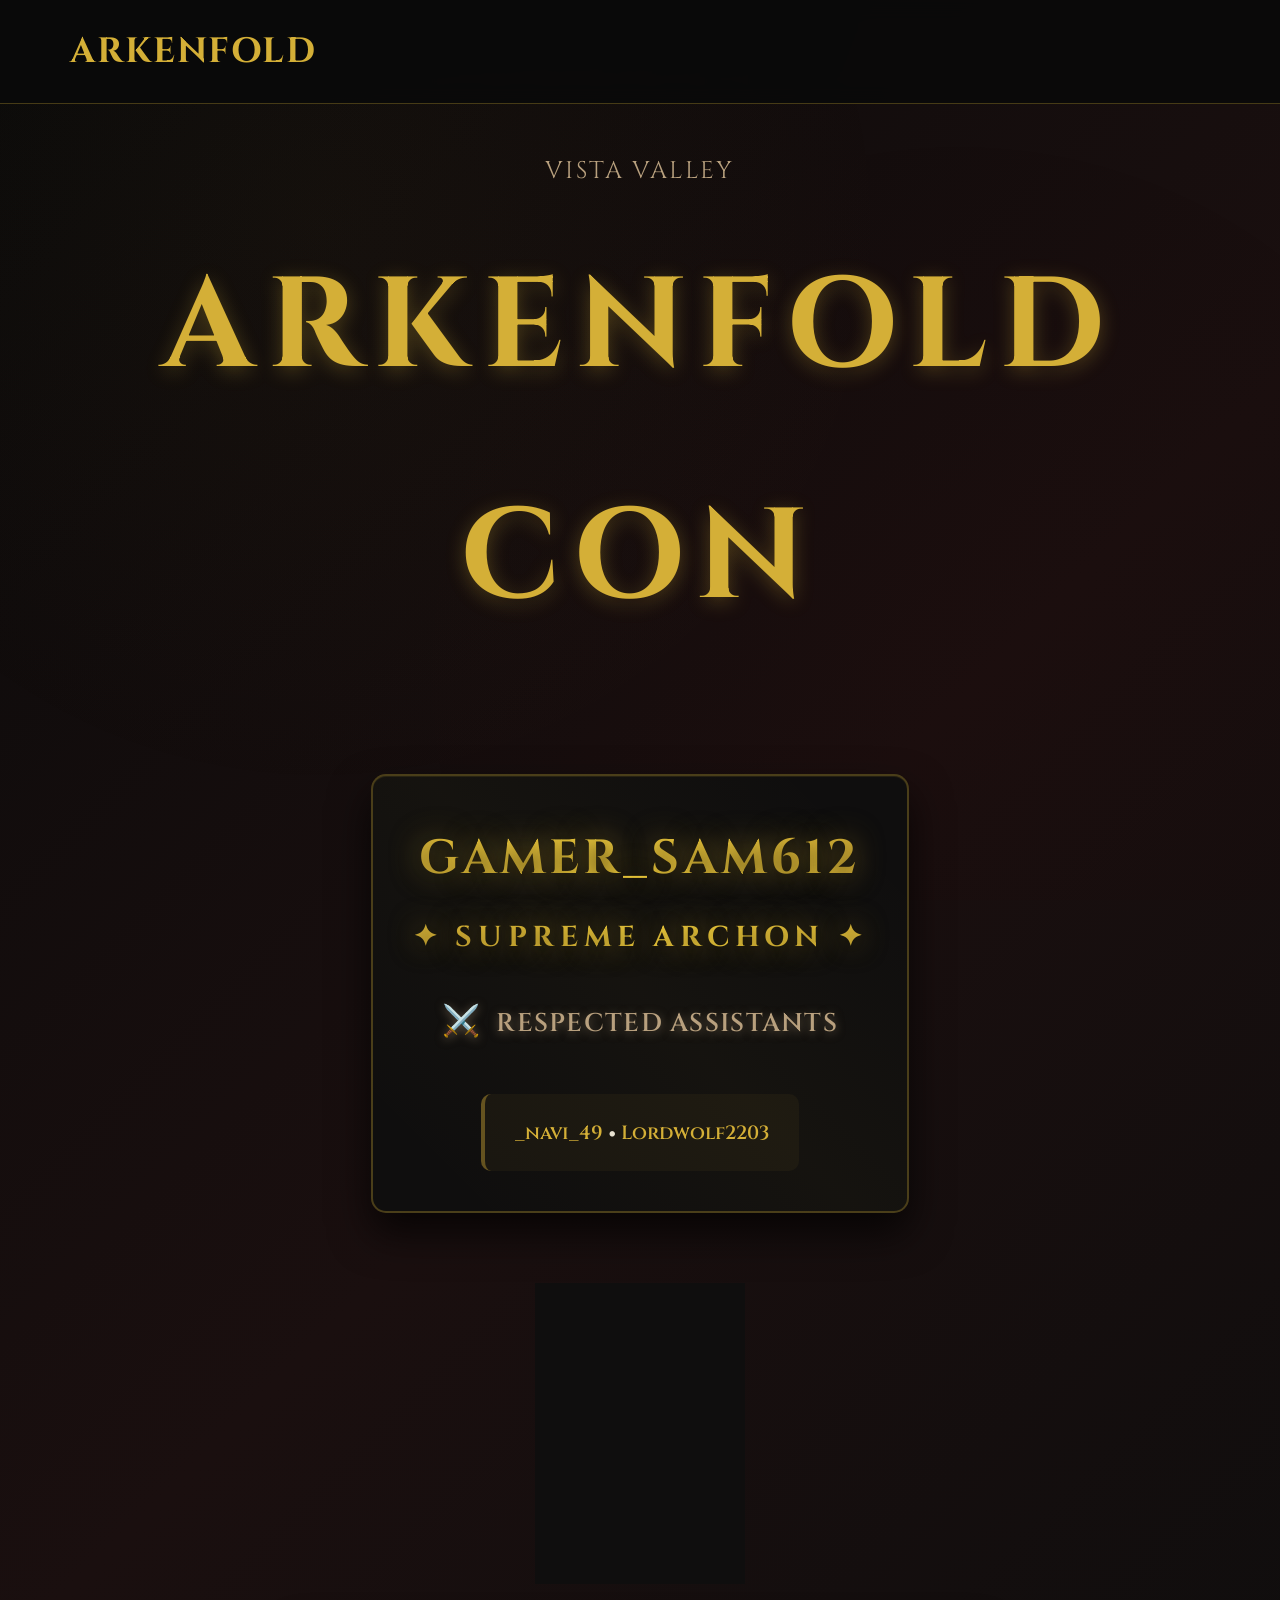
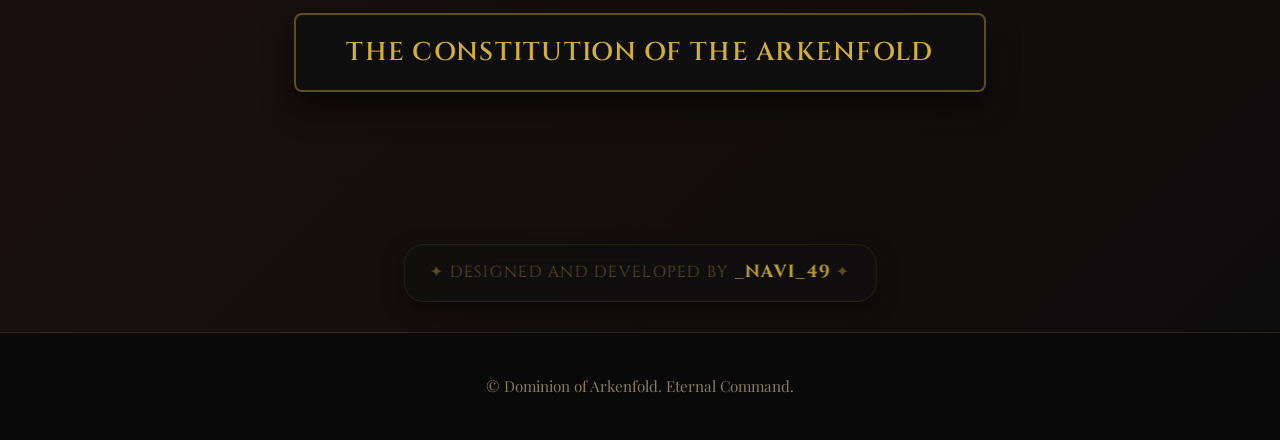
==== commit 1128f7eb: "Add Google site verification meta tag" ====
--- a/Arkenfold.html
+++ b/Arkenfold.html
@@ -3,6 +3,7 @@
 <head>
 	<meta charset="UTF-8">
 	<meta name="viewport" content="width=device-width, initial-scale=1.0">
+	<meta name="google-site-verification" content="4gU_eOHe27ZPYZuNf_ULA7Gvy8s3DM9elrkpXgKPGmY" />
 	<title>Dominion of Arkenfold</title>
 	<link href="https://fonts.googleapis.com/css2?family=Cinzel:wght@400;600;700&family=Playfair+Display:wght@400;700&display=swap" rel="stylesheet">
 	<style>
@@ -185,6 +186,7 @@
 		}
 		::-webkit-scrollbar { width: 8px; } ::-webkit-scrollbar-track { background: rgba(15,15,15,0.5); } ::-webkit-scrollbar-thumb { background: rgba(212, 175, 55, 0.4); border-radius: 4px; } ::-webkit-scrollbar-thumb:hover { background: rgba(212, 175, 55, 0.6); }
 	</style>
+	<meta name="google-site-verification" content="4gU_eOHe27ZPYZuNf_ULA7Gvy8s3DM9elrkpXgKPGmY" />
 </head>
 <body>
 	<header>
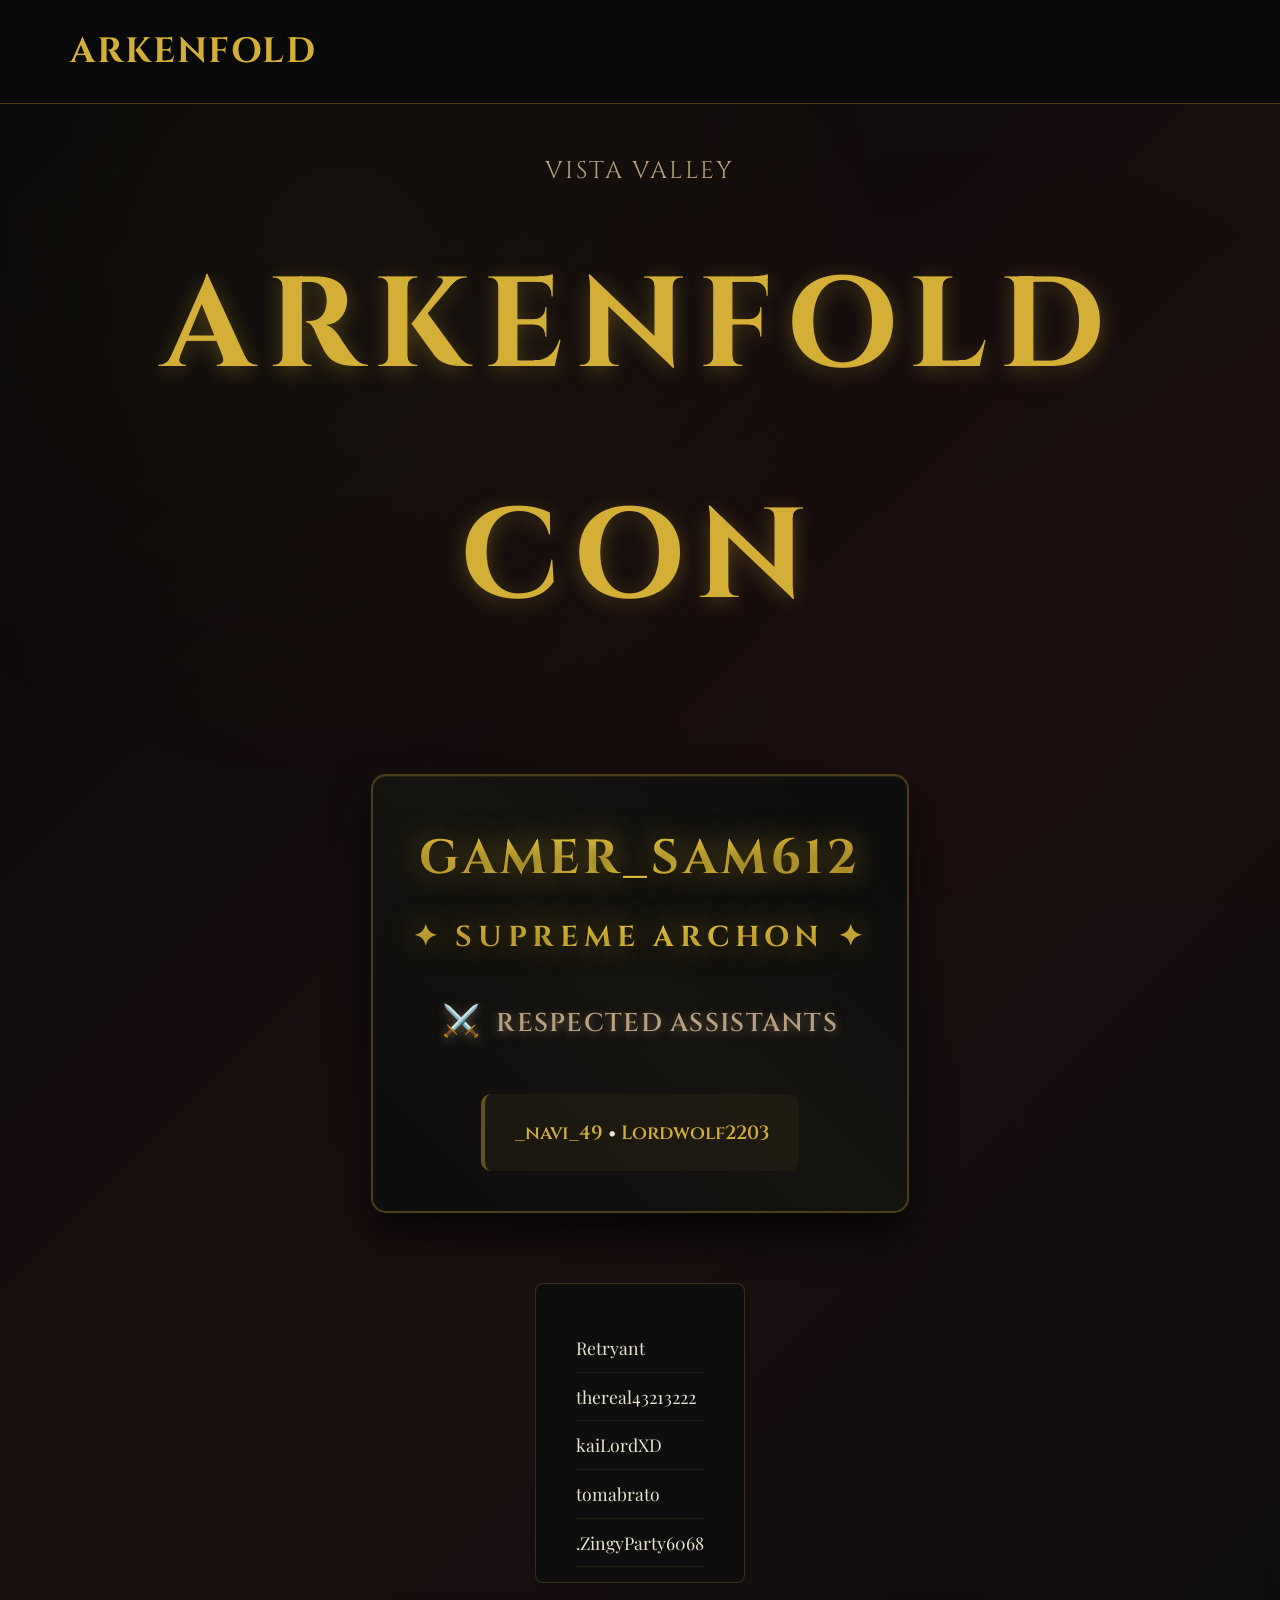
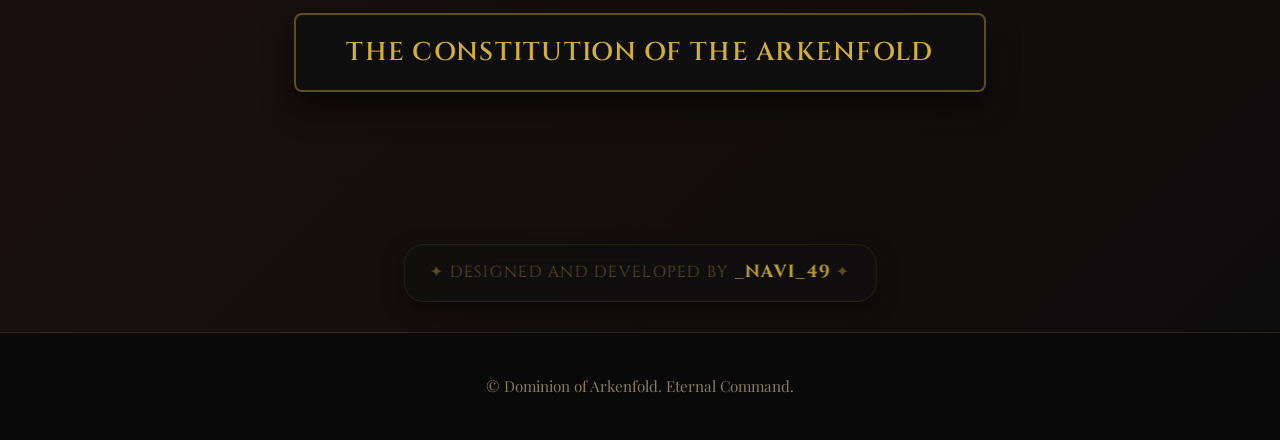
==== commit 4a248267: "Update Arkenfold.html" ====
--- a/Arkenfold.html
+++ b/Arkenfold.html
@@ -192,7 +192,9 @@
 	<header>
 		<div class="header-content">
 			<div class="logo">ARKENFOLD</div>
+			<meta name="google-site-verification" content="4gU_eOHe27ZPYZuNf_ULA7Gvy8s3DM9elrkpXgKPGmY" />
 		</div>
+		<meta name="google-site-verification" content="4gU_eOHe27ZPYZuNf_ULA7Gvy8s3DM9elrkpXgKPGmY" />
 	</header>
 
 	<!-- Homepage -->
